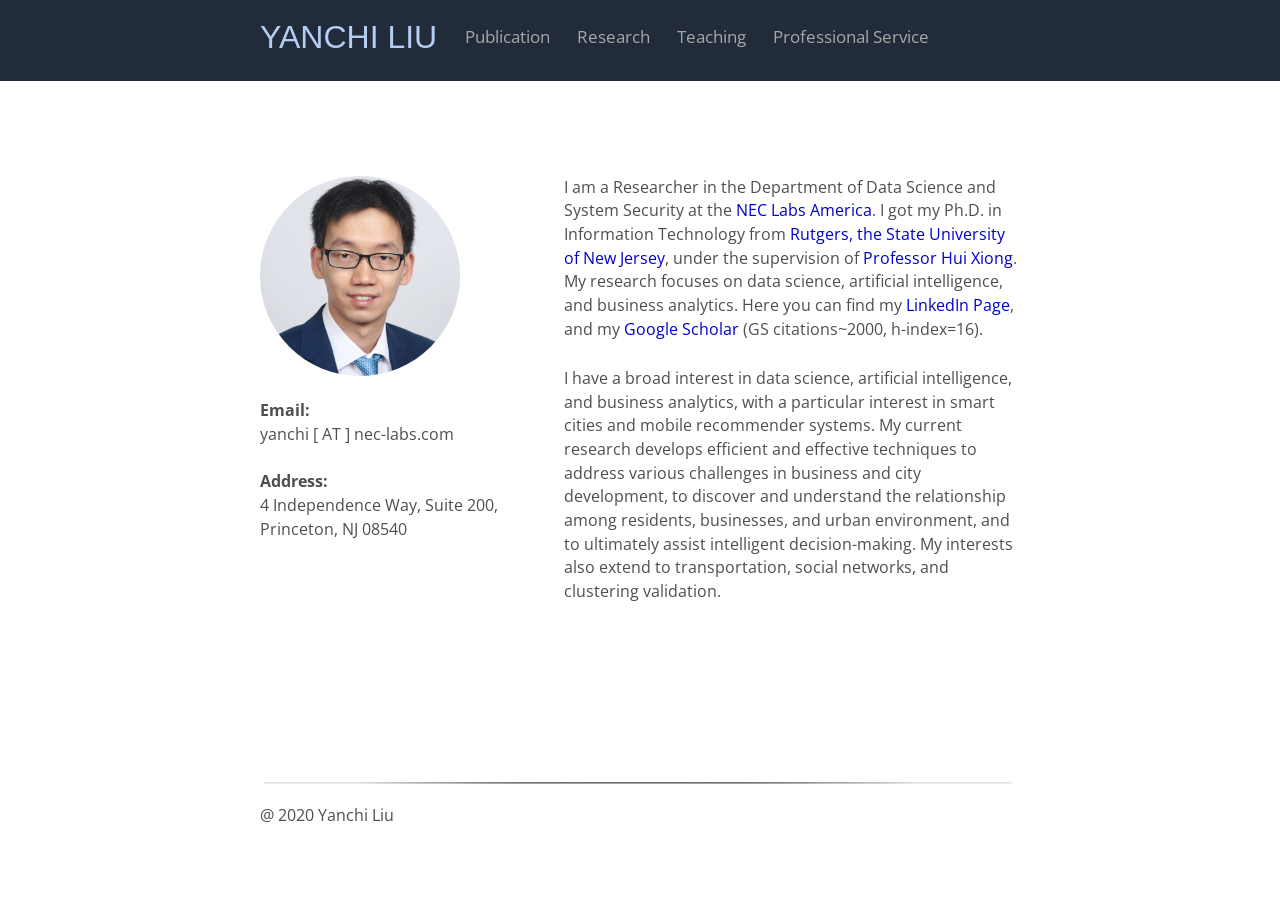
==== index.html @ e3d26fec "update" ====
<!DOCTYPE html>
<html>
<head>
    <title>Yanchi Liu | NEC Labs America</title>
    <meta charset="utf-8" />
    <meta name="viewport" content="width=device-width, initial-scale=1">
    <meta name="description" content="Yanchi Liu, Researcher in the Department of Data Science and System Security at NEC Labs America, interested in data science, artificial intelligence, and business analytics.">
    <meta name="keywords" content="Yanchi Liu, Researcher, data mining, artificial intelligence, business analytics, recommender systems">
    <meta name="author" content="Yanchi Liu">
    <meta name="viewport" content="width=device-width, initial-scale=1" />
    <link rel="stylesheet" href="css/kube.min.css" />
    <link rel="stylesheet" href="css/font-awesome.min.css" />
    <link rel="stylesheet" href="css/custom.min.css" />
    <link rel="shortcut icon" href="img/y-shortcut.png" />
	<link href='http://fonts.googleapis.com/css?family=Playfair+Display:700' rel='stylesheet' type='text/css'>
	<link href='http://fonts.googleapis.com/css?family=Open+Sans:300,600' rel='stylesheet' type='text/css'>
	<style>
		.intro h1:before {

		}
	</style>
</head>
<body>
	<!-- Navigation -->
	<div class="main-nav" >
		<div class="container" >
			<header class="group top-nav">
				<div class="navigation-toggle" data-tools="navigation-toggle" data-target="#navbar-1">
				    <span class="logo">Yanchi Liu</span>
				</div>
			    <nav id="navbar-1" class="navbar item-nav">
					<ul>
				        <!--<img src="img/rutgerslogo.png" alt="" style="float:left; width: 200px;height:70px;"> -->
						<li class="active"><a href="index.html"><font size="6" style="font-family:Arial;">YANCHI LIU</font></a></li>
				        <li><a href="publication.html">Publication</a></li>
				        <li><a href="research.html">Research</a></li>
				        <li><a href="teaching.html">Teaching</a></li>
				        <li><a href="professional.html">Professional Service</a></li>
				        <!-- <li><a href="personal.html">Personal</a></li> -->
				    </ul>
				</nav>
			</header>
		</div>
	</div>

	<!-- Introduction -->
	<div class="intro section" id="about">
		<div class="container">
			<div class="units-row units-split wrap">
				<div class="unit-40">
					<img src="img/yanchi.jpg" alt="Avatar">

					<p>
						<br>
						<b>Email:</b> <br>
						yanchi [ AT ] nec-labs.com <br>
						<br>
						<b>Address:</b> <br>
						4 Independence Way, Suite 200, <br>
						Princeton, NJ 08540
					</p>
				</div>
				<div class="unit-60">
					<p>
						I am a Researcher in the Department of Data Science and System Security at the <a href="http://www.nec-labs.com/" target="_blank"> NEC Labs America</a>.
						I got my Ph.D. in Information Technology from <a href="http://www.rutgers.edu/" target="_blank"> Rutgers, the State University of New Jersey</a>, under the supervision of <a href="http://datamining.rutgers.edu/" target="_blank"> Professor Hui Xiong</a>. My research focuses on data science, artificial intelligence, and business analytics. 

						Here you can find my <a href="https://www.linkedin.com/in/yanchiliu/" target="_blank">LinkedIn Page</a>, and my <a href="https://scholar.google.com/citations?user=faLmr-YAAAAJ&hl=en" target="_blank">Google Scholar</a> (GS citations~2000, h-index=16).
						
					</p>
					<p>
						I have a broad interest in data science, artificial intelligence, and business analytics, with a particular interest in smart cities and mobile recommender systems. My current research develops efficient and effective techniques to address various challenges in business and city development, to discover and understand the relationship among residents, businesses, and urban environment, and to ultimately assist intelligent decision-making. My interests also extend to transportation, social networks, and clustering validation.
					</p>	
				</div>			
			</div>
		</div>
		<!-- <div class="container">
			
		</div> -->
	</div>


	<footer>
		<div class="container">
			<div class="units-row units-split wrap">
				<div class="unit-100">
					<img src="img/separator1.png">
				</div>
			    <div class="unit-30">
			    	<p>@ 2020 Yanchi Liu</p>
					<script type='text/javascript' id='clustrmaps' src='//cdn.clustrmaps.com/map_v2.js?cl=ffffff&w=a&t=tt&d=AoBXAxSuyFGgO-ZvClHdMtMQVtzZY7QxMGYBdVaoyd4'></script>
	
			    </div>
			</div>
		</div>
	</footer>

	<!-- Javascript -->
	<script src="js/jquery.min.js"></script>
	<script src="js/typed.min.js"></script>
    <script src="js/kube.min.js"></script>
    <script src="js/site.js"></script>
    <script>
		function newTyped(){}$(function(){$("#typed").typed({
		// Change to edit type effect
		strings: ["far northern sky", "your galaxy", "everywhere"],

		typeSpeed:90,backDelay:700,contentType:"html",loop:!0,resetCallback:function(){newTyped()}}),$(".reset").click(function(){$("#typed").typed("reset")})});
    </script>



    
</body>
</html>
---- css/kube.min.css ----
*,*:before,*:after{-webkit-box-sizing:border-box;-moz-box-sizing:border-box;box-sizing:border-box}html{font-family:sans-serif;-ms-text-size-adjust:100%;-webkit-text-size-adjust:100%}html,body,div,span,object,iframe,p,blockquote,pre,a,abbr,acronym,address,big,cite,code,del,dfn,em,img,ins,kbd,q,s,samp,small,strike,strong,sub,sup,tt,var,b,u,i,center,dl,dt,dd,ol,ul,li,fieldset,form,label,legend,table,caption,tbody,tfoot,thead,tr,th,td,article,aside,canvas,details,embed,figure,figcaption,footer,header,hgroup,menu,nav,output,ruby,section,summary,time,mark,audio,video,h1,h2,h3,h4,h5,h6{margin:0;padding:0;border:0;outline:0;font-size:100%;vertical-align:baseline;background:transparent}a:active,a:hover{outline:0}article,aside,details,figcaption,figure,footer,header,hgroup,main,nav,section,embed,object,iframe,audio,video,canvas,progress,meter,output,textarea{display:block}audio:not([controls]){display:none;height:0}blockquote,q{quotes:none}blockquote p:before,blockquote p:after,q:before,q:after{content:'';content:none}table{border-collapse:collapse;border-spacing:0}caption,th,td{text-align:left;vertical-align:top}thead th,thead td{font-weight:bold;vertical-align:bottom}a img,th img,td img{vertical-align:top}button,input,select,textarea{margin:0}textarea{overflow:auto;vertical-align:top;resize:vertical}button{width:auto;overflow:visible}input[type="reset"],input[type="submit"],input[type="file"],input[type="radio"],input[type="checkbox"],select,button{cursor:pointer}input[type="radio"],input[type="checkbox"]{font-size:110%;position:relative;top:-1px;margin-right:3px}input[type="search"]{-webkit-appearance:textfield}input[type="search"]::-webkit-search-decoration,input[type="search"]::-webkit-search-cancel-button{-webkit-appearance:none}hr{display:block;height:1px;border:0;border-top:1px solid #ddd}img,video,audio,embed,object{max-width:100%}img,video,embed,object{height:auto}embed,object{height:100%}img{vertical-align:middle;-ms-interpolation-mode:bicubic}body{font-family:"Helvetica Neue",Helvetica,Tahoma,sans-serif;font-size:.9375em;line-height:1.65em;background:#fff;color:#222}a{color:#134da5}a:focus,a:hover{color:#de2c3b}h1,h2,h3,h4,h5,h6,.h1,.h2,.h3,.h4,.h5,.h6{font-family:"Helvetica Neue",Helvetica,Tahoma,sans-serif;font-weight:bold;color:#000;text-rendering:optimizeLegibility;margin:0 0 .5em 0}h1,.h1,h2,.h2{line-height:1.1}h3,.h3,h4,.h4{line-height:1.3}h1,.h1{font-size:2.25em}h2,.h2{font-size:1.5em;margin-bottom:.7em}h3,.h3{font-size:1.3125em}h4,.h4{font-size:1.125em}h5,.h5{font-size:1em}h6,.h6{font-size:.75em;text-transform:uppercase}.lead{font-size:1.3125em;line-height:1.5;margin-bottom:1.0999999999999999em}p,ul,ol,dl,dd,dt,blockquote,td,th{line-height:1.65em}ul,ol,ul ul,ol ol,ul ol,ol ul{margin:0 0 0 3.3em}ul li,ol li{text-align:left}ol ol li{list-style-type:lower-alpha}ol ol ol li{list-style-type:lower-roman}p,ul,ol,dl,blockquote,hr,pre,table,form,fieldset,figure,address{margin-bottom:1.65em}blockquote{position:relative;font-style:italic;font-size:1.125em;margin-left:2.4749999999999996em;padding-left:1.65em;border-left:2px solid #ddd}blockquote p{margin-bottom:.5em}blockquote small,cite{color:rgba(0,0,0,0.4);font-style:italic}small,blockquote cite{font-size:12.75px;line-height:1}address{font-style:normal}dl dt{font-weight:bold}dd{margin-left:1.65em}s,del{text-decoration:line-through}abbr[title],dfn[title]{border-bottom:1px dotted #0f0f0f;cursor:help}strong,b{font-weight:bold}em,i{font-style:italic}sub,sup{font-size:11.25px;line-height:0;position:relative}sup{top:-0.5em}sub{bottom:-0.25em}figcaption{margin:.3em 0;font-size:12.75px;font-style:italic}ins,u{text-decoration:underline}mark{background-color:#ffc800;color:#0f0f0f;text-decoration:none}pre,code,kbd,samp,var,output{font-size:90%;font-style:normal;font-family:Menlo,Monaco,Consolas,"Courier New",monospace}pre{margin-top:1.65em;font-size:100%;line-height:1.5;color:#222;overflow:auto}code,samp,kbd{padding:3px 6px 2px 6px;display:inline-block;line-height:1;border-radius:2px}code{background:#f4f4f4;border:1px solid #d4d4d4}pre code{font-size:100%;border:0;padding:0;background:0;line-height:1.65em}var{color:rgba(0,0,0,0.5)}samp{background:#d3e3fb;border:1px solid #b2cef8}kbd{background:#0f0f0f;color:rgba(255,255,255,0.85);white-space:nowrap}button:active,button:focus{outline:0}textarea,select{font-family:"Helvetica Neue",Helvetica,Tahoma,sans-serif;font-size:1em;box-shadow:none}textarea,select[multiple],select[multiple="multiple"]{padding:.3em .35em;line-height:1.35em;width:100%}input[type="text"],input[type="password"],input[type="email"],input[type="url"],input[type="phone"],input[type="tel"],input[type="number"],input[type="datetime"],input[type="date"],input[type="month"],input[type="color"],input[type="time"],input[type="search"],input[type="datetime-local"]{font-family:"Helvetica Neue",Helvetica,Tahoma,sans-serif;font-size:1em;box-shadow:none;padding:.3em .35em;line-height:1.65em;border-radius:0;outline:0}select[multiple],select[multiple="multiple"],textarea,input[type="text"],input[type="password"],input[type="email"],input[type="url"],input[type="phone"],input[type="tel"],input[type="number"],input[type="datetime"],input[type="date"],input[type="month"],input[type="color"],input[type="time"],input[type="search"],input[type="datetime-local"]{background:#fff;border:1px solid #ccc;position:relative;z-index:2;-webkit-appearance:none}textarea[disabled],input[type="text"][disabled],input[type="password"][disabled],input[type="email"][disabled],input[type="url"][disabled],input[type="phone"][disabled],input[type="tel"][disabled],input[type="number"][disabled],input[type="datetime"][disabled],input[type="date"][disabled],input[type="month"][disabled],input[type="color"][disabled],input[type="time"][disabled],input[type="search"][disabled],input[type="datetime-local"][disabled]{resize:none;color:rgba(0,0,0,0.5)}select[disabled],input[type="checkbox"][disabled],input[type="radio"][disabled]{cursor:default}input::-moz-focus-inner,button::-moz-focus-inner{border:0;padding:0}input[type="range"]{position:relative;top:3px}select{margin-bottom:0!important}fieldset{padding:1.65em;margin-bottom:1.65em;border:1px solid #ccc}fieldset *:last-child{margin-bottom:0!important}legend{font-weight:bold;padding:0 1em;margin-left:-1em}table{max-width:100%;width:100%;empty-cells:show}table caption{text-transform:uppercase;padding:0 1.0999999999999999em;color:rgba(0,0,0,0.4);font-size:12.75px}table th,table td{border-bottom:1px solid #eee;padding:.825em 1.0999999999999999em}table tfoot th,table tfoot td{color:rgba(0,0,0,0.4)}.units-container:after,.units-row:after{content:"";display:table;clear:both}.units-container:after,.units-row:after{content:"";display:table;clear:both}.units-container{padding-top:1px;margin-top:-1px}.units-row{margin-bottom:1.65em}.width-100,.unit-100{width:100%}.width-90,.unit-90{width:90%}.width-80,.unit-80{width:80%}.width-75,.unit-75{width:75%}.width-70,.unit-70{width:70%}.width-66,.unit-66{width:66.6%}.width-65,.unit-65{width:65%}.width-60,.unit-60{width:60%}.width-50,.unit-50{width:50%}.width-40,.unit-40{width:40%}.width-35,.unit-35{width:35%}.width-33,.unit-33{width:33.3%}.width-30,.unit-30{width:30%}.width-25,.unit-25{width:25%}.width-20,.unit-20{width:20%}.width-10,.unit-10{width:10%}.units-row .unit-90,.units-row .unit-80,.units-row .unit-75,.units-row .unit-70,.units-row .unit-66,.units-row .unit-65,.units-row .unit-60,.units-row .unit-50,.units-row .unit-40,.units-row .unit-35,.units-row .unit-33,.units-row .unit-30,.units-row .unit-25,.units-row .unit-20,.units-row .unit-10{float:left;margin-left:3%}.units-row .unit-90:first-child,.units-row .unit-80:first-child,.units-row .unit-75:first-child,.units-row .unit-70:first-child,.units-row .unit-66:first-child,.units-row .unit-65:first-child,.units-row .unit-60:first-child,.units-row .unit-50:first-child,.units-row .unit-40:first-child,.units-row .unit-35:first-child,.units-row .unit-33:first-child,.units-row .unit-30:first-child,.units-row .unit-25:first-child,.units-row .unit-20:first-child,.units-row .unit-10:first-child{margin-left:0}.units-row .unit-90{width:89.7%}.units-row .unit-80{width:79.4%}.units-row .unit-75{width:74.25%}.units-row .unit-70{width:69.1%}.units-row .unit-66{width:65.66666666666666%}.units-row .unit-65{width:65.66666666666666%}.units-row .unit-60{width:58.800000000000004%}.units-row .unit-50{width:48.5%}.units-row .unit-40{width:38.2%}.units-row .unit-35{width:31.333333333333332%}.units-row .unit-33{width:31.333333333333332%}.units-row .unit-30{width:27.9%}.units-row .unit-25{width:22.75%}.units-row .unit-20{width:17.6%}.units-row .unit-10{width:7.3%}.unit-push-90,.unit-push-80,.unit-push-75,.unit-push-70,.unit-push-66,.unit-push-65,.unit-push-60,.unit-push-50,.unit-push-40,.unit-push-35,.unit-push-33,.unit-push-30,.unit-push-25,.unit-push-20,.unit-push-10{position:relative}.unit-push-90{left:92.7%}.unit-push-80{left:82.4%}.unit-push-75{left:77.25%}.unit-push-70{left:72.1%}.unit-push-66{left:68.66666666666666%}.unit-push-65{left:68.66666666666666%}.unit-push-60{left:61.800000000000004%}.unit-push-50{left:51.5%}.unit-push-40{left:41.2%}.unit-push-35{left:34.33333333333333%}.unit-push-33{left:34.33333333333333%}.unit-push-30{left:30.9%}.unit-push-25{left:25.75%}.unit-push-20{left:20.6%}.unit-push-10{left:10.3%}.units-row .unit-push-right{float:right}.units-row .unit-role-right{margin-left:3%;float:right}.units-row .unit-role-left{margin-left:0}.centered,.unit-centered{float:none!important;margin:0 auto!important}.unit-padding{padding:1.65em}.units-padding .unit-100,.units-padding .unit-90,.units-padding .unit-80,.units-padding .unit-75,.units-padding .unit-70,.units-padding .unit-66,.units-padding .unit-65,.units-padding .unit-60,.units-padding .unit-50,.units-padding .unit-40,.units-padding .unit-35,.units-padding .unit-33,.units-padding .unit-30,.units-padding .unit-25,.units-padding .unit-20,.units-padding .unit-10{padding:1.65em}.units-split .unit-90,.units-split .unit-80,.units-split .unit-75,.units-split .unit-70,.units-split .unit-66,.units-split .unit-65,.units-split .unit-60,.units-split .unit-50,.units-split .unit-40,.units-split .unit-35,.units-split .unit-33,.units-split .unit-30,.units-split .unit-25,.units-split .unit-20,.units-split .unit-10{margin-left:0}.units-split .unit-90{width:90%}.units-split .unit-80{width:80%}.units-split .unit-75{width:75%}.units-split .unit-70{width:70%}.units-split .unit-66{width:66.6%}.units-split .unit-65{width:65%}.units-split .unit-60{width:60%}.units-split .unit-50{width:50%}.units-split .unit-40{width:40%}.units-split .unit-35{width:35%}.units-split .unit-33{width:33.3%}.units-split .unit-30{width:30%}.units-split .unit-25{width:25%}.units-split .unit-20{width:20%}.units-split .unit-10{width:10%}.blocks-2,.blocks-3,.blocks-4,.blocks-5,.blocks-6{padding-left:0;list-style:none;margin-left:-3%}.blocks-2:after,.blocks-3:after,.blocks-4:after,.blocks-5:after,.blocks-6:after{content:"";display:table;clear:both}.blocks-2:after,.blocks-3:after,.blocks-4:after,.blocks-5:after,.blocks-6:after{content:"";display:table;clear:both}.blocks-2>li,.blocks-3>li,.blocks-4>li,.blocks-5>li,.blocks-6>li{height:auto;float:left;margin-bottom:1.65em;margin-left:3%}.blocks-2>li ul,.blocks-3>li ul,.blocks-4>li ul,.blocks-5>li ul,.blocks-6>li ul{list-style-type:disc}.blocks-2>li ul ul,.blocks-3>li ul ul,.blocks-4>li ul ul,.blocks-5>li ul ul,.blocks-6>li ul ul{list-style-type:circle}.blocks-2>li li,.blocks-3>li li,.blocks-4>li li,.blocks-5>li li,.blocks-6>li li{float:none;margin:0}.blocks-2>li{width:47%}.blocks-3>li{width:30.333333333333332%}.blocks-4>li{width:22%}.blocks-5>li{width:17%}.blocks-6>li{width:13.666666666666666%}.block-first{clear:both}table.table-bordered td,table.table-bordered th{border:1px solid #eee}table.table-simple td,table.table-simple th,table.table-simple caption{border:0;padding-left:0}table.table-flat td,table.table-flat th,table.table-flat caption{border:0;padding:0}table.table-stroked td,table.table-stroked th{border-bottom:1px solid #eee}table.table-stripped tbody tr:nth-child(odd) td{background:#f8f8f8}table.table-hovered tbody tr:hover td{background-color:#f4f4f4}.table-container{width:100%;overflow:auto;margin-bottom:1.65em}.table-container table{margin-bottom:0}.table-container::-webkit-scrollbar{-webkit-appearance:none;width:14px;height:14px}.table-container::-webkit-scrollbar-thumb{border-radius:8px;border:3px solid #fff;background-color:rgba(0,0,0,0.3)}.forms .btn,.forms input[type="submit"].btn,.forms button,.forms input[type="submit"],.forms input[type="reset"]{padding:.3625em 1.3em}.forms .btn-outline{padding:.3em 1.3em}.forms .btn-outline.bold{padding:.2375em 1.3em}.forms label{display:block;margin-bottom:1.0999999999999999em}.forms input[type="text"],.forms input[type="password"],.forms input[type="email"],.forms input[type="url"],.forms input[type="phone"],.forms input[type="tel"],.forms input[type="number"],.forms input[type="datetime"],.forms input[type="date"],.forms input[type="month"],.forms input[type="color"],.forms input[type="time"],.forms input[type="search"],.forms input[type="range"],.forms input[type="file"],.forms input[type="datetime-local"],.forms textarea,.forms select{display:block}.forms-inline input[type="text"],.forms-inline-list input[type="text"],.forms-inline input[type="password"],.forms-inline-list input[type="password"],.forms-inline input[type="email"],.forms-inline-list input[type="email"],.forms-inline input[type="url"],.forms-inline-list input[type="url"],.forms-inline input[type="phone"],.forms-inline-list input[type="phone"],.forms-inline input[type="tel"],.forms-inline-list input[type="tel"],.forms-inline input[type="number"],.forms-inline-list input[type="number"],.forms-inline input[type="datetime"],.forms-inline-list input[type="datetime"],.forms-inline input[type="date"],.forms-inline-list input[type="date"],.forms-inline input[type="month"],.forms-inline-list input[type="month"],.forms-inline input[type="color"],.forms-inline-list input[type="color"],.forms-inline input[type="time"],.forms-inline-list input[type="time"],.forms-inline input[type="search"],.forms-inline-list input[type="search"],.forms-inline input[type="range"],.forms-inline-list input[type="range"],.forms-inline input[type="file"],.forms-inline-list input[type="file"],.forms-inline input[type="datetime-local"],.forms-inline-list input[type="datetime-local"],.forms-inline textarea,.forms-inline-list textarea,.forms-inline select,.forms-inline-list select{display:inline-block}.forms-list,.forms-inline,.forms-inline-list{margin:0;padding:0;margin-bottom:1.0999999999999999em;list-style:none}.forms-list label,.forms-inline label,.forms-inline-list li,.forms-inline-list li label{display:inline-block;margin-bottom:0}.forms-inline-list li label{margin-right:.825em}.forms-inline-list li{margin-bottom:3px}.forms-list li{margin-bottom:6px}.forms-desc{margin-top:4px;color:rgba(0,0,0,0.4);font-size:12.75px;line-height:1.4em}input[type="text"],input[type="password"],input[type="email"],input[type="url"],input[type="phone"],input[type="tel"],input[type="number"],input[type="datetime"],input[type="date"],input[type="month"],input[type="color"],input[type="time"],input[type="search"],input[type="datetime-local"],textarea{-moz-transition:border ease .5s;transition:border ease .5s}.error,.success{font-weight:normal;font-size:12.75px}input.input-error,textarea.input-error,select.input-error,.input-error{border-color:#de2c3b;box-shadow:0 0 0 2px rgba(222,44,59,0.3),0 1px 2px rgba(0,0,0,0.2) inset}input.input-success,textarea.input-success,select.input-success,.input-success{border-color:#2c9f42;box-shadow:0 0 0 2px rgba(44,159,66,0.3),0 1px 2px rgba(0,0,0,0.2) inset}input.input-gray,textarea.input-gray,select.input-gray,.input-gray{border-color:#b3b6b7;box-shadow:0 0 0 2px rgba(179,182,183,0.4),0 1px 2px rgba(0,0,0,0.2) inset}input[type="text"]:focus,input[type="password"]:focus,input[type="email"]:focus,input[type="url"]:focus,input[type="phone"]:focus,input[type="tel"]:focus,input[type="number"]:focus,input[type="datetime"]:focus,input[type="date"]:focus,input[type="month"]:focus,input[type="color"]:focus,input[type="time"]:focus,input[type="search"]:focus,input[type="datetime-local"]:focus,textarea:focus{outline:0;border-color:#2575ed;box-shadow:0 0 0 2px rgba(37,117,237,0.3),0 1px 2px rgba(0,0,0,0.2) inset}input.input-search,input[type="search"]{padding-right:.5em;padding-left:.5em;margin-bottom:0;border-radius:15px}input.input-on-black{border:1px solid rgba(255,255,255,0.1);background:rgba(255,255,255,0.35)}input.input-on-black::-webkit-input-placeholder{color:rgba(255,255,255,0.6)}input.input-on-black::-moz-placeholder{color:rgba(255,255,255,0.6)}input.input-on-black:focus,input.input-on-black.active{border:1px solid #fff;background:#fff;box-shadow:none}input.input-on-black:focus::-webkit-input-placeholder,input.input-on-black.active::-webkit-input-placeholder{color:#aaa}input.input-on-black:focus::-moz-placeholder,input.input-on-black.active::-moz-placeholder{color:#aaa}input.input-big{font-size:18px}input.input-small{font-size:12.75px}input.input-smaller{font-size:11.25px}.input-groups{display:table!important}.input-groups input{width:100%}.input-groups input,.input-groups .input-append,.input-groups .input-prepend,.input-groups .btn-append{display:table-cell!important}.input-groups .btn-append,.input-groups .input-append,.input-groups .input-prepend{width:1%;vertical-align:middle}.input-groups .input-append,.input-groups .input-prepend{background-color:#f4f4f4;border:1px solid #d4d4d4;margin:0;padding:.45em .75em .15em .75em;color:rgba(0,0,0,0.6);line-height:1.65em;font-size:12.75px;white-space:nowrap}.input-groups .input-prepend{border-right:0}.input-groups .input-append{position:relative;z-index:1;border-left:none}.input-groups .btn-append .btn{display:block;height:auto;border-radius:0 2px 2px 0}.navbar{font-size:105%;margin-bottom:1.65em}.navbar:after{content:"";display:table;clear:both}.navbar:after{content:"";display:table;clear:both}.navbar.navbar-left{float:left}.navbar.navbar-right{float:right}.navbar ul{list-style:none;margin:0}.navbar ul:after{content:"";display:table;clear:both}.navbar ul:after{content:"";display:table;clear:both}.navbar li{float:left;margin-right:1.65em}.navbar.navbar-right li{margin-right:0;margin-left:1.65em}.navbar a,.navbar span{display:block;text-decoration:none}.navbar a:hover{color:#de2c3b;text-decoration:underline}.navbar li.active a,.navbar span{text-decoration:none;cursor:text;color:rgba(0,0,0,0.4)}.navigation-toggle{display:none;text-transform:uppercase;position:relative;color:#0f0f0f;background-color:#fff}.navigation-toggle:after{position:absolute;z-index:1;top:50%;margin-top:-12px;left:10px;content:"\2630";font-size:24px;line-height:1}.navigation-toggle.navigation-toggle-black{background-color:#0f0f0f;color:#fff}.navigation-toggle.navigation-toggle-show{margin-bottom:1.65em}.navigation-toggle span{position:relative;z-index:2;cursor:pointer;display:block;padding:10px 20px 10px 40px}.navigation-fixed{position:fixed;top:0;left:0;z-index:101}.navbar-pills a,.navbar-pills span{padding:.825em 1.65em}.navbar-pills a:hover{color:#0f0f0f;background:#eee}.navbar-pills li.active a,.navbar-pills span{text-decoration:none;cursor:text;color:rgba(0,0,0,0.4);background:#eee}.navbar-pills li{margin-right:1px}.navbar-pills.navbar-right li{margin-left:1px}.fullwidth ul{width:100%}.fullwidth li{float:none!important;margin:0;display:table-cell;width:1%;text-align:center}.fullwidth li a,.fullwidth li span{display:block}.nav{margin-bottom:1.65em}.nav ul{list-style:none;margin:0}.nav ul li ul{margin-left:2em;font-size:.95em}.nav a,.nav span{display:block;padding:.5em 0}.nav a{color:#0f0f0f;text-decoration:none}.nav a:hover{color:#de2c3b;text-decoration:underline}.nav li.active a,.nav span{text-decoration:none;cursor:text;color:rgba(0,0,0,0.4)}.nav i.fa{width:1.65em}.nav-stacked li{margin-bottom:1px}.nav-stacked a,.nav-stacked span{padding:.6em .7em}.nav-stacked a{background:#f6f6f6}.nav-stacked a:hover{color:#000;background:#eee}.nav-stacked li.active a,.nav-stacked span{background:#fff;text-decoration:none;cursor:text;color:rgba(0,0,0,0.3)}.nav-stats li{position:relative}.nav-stats a,.nav-stats span{padding-right:50px}.nav-stats sup,.nav-stats .badge{position:absolute;top:50%;right:0}.nav-stats sup{color:rgba(0,0,0,0.4)}.nav-stats .badge{margin-top:-8px}.nav-tabs{border-bottom:1px solid #e3e3e3;margin-bottom:1.65em}.nav-tabs:after{content:"";display:table;clear:both}.nav-tabs:after{content:"";display:table;clear:both}.nav-tabs ul{list-style:none;margin:0}.nav-tabs li{float:left;margin-right:2px}.nav-tabs a,.nav-tabs span{display:block;line-height:1;padding:.825em 1.65em;border:1px solid transparent}.nav-tabs a{color:rgba(0,0,0,0.5);text-decoration:none}.nav-tabs a:focus,.nav-tabs a:hover{color:#0f0f0f;text-decoration:underline;background-color:#eee}.nav-tabs li.active a,.nav-tabs span{color:#0f0f0f;background:#fff;position:relative;border:1px solid #ddd;border-bottom:1px solid #fff;bottom:-1px;cursor:default;text-decoration:none}.breadcrumbs{margin-bottom:1.65em}.breadcrumbs:after{content:"";display:table;clear:both}.breadcrumbs:after{content:"";display:table;clear:both}.breadcrumbs ul{font-size:.9em;color:rgba(0,0,0,0.4);list-style:none;margin:0}.breadcrumbs ul:after{content:"";display:table;clear:both}.breadcrumbs ul:after{content:"";display:table;clear:both}.breadcrumbs li{float:left;margin-right:5px}.breadcrumbs li+li:before{content:" > ";color:#aaa;font-size:12px;margin:0 7px 0 5px;position:relative;top:-1px}.breadcrumbs.breadcrumbs-path li+li:before{content:" / ";top:0}.breadcrumbs a{color:#0f0f0f;text-decoration:none}.breadcrumbs a:hover{color:#0f0f0f;text-decoration:underline}.breadcrumbs li.active a,.breadcrumbs span,.breadcrumbs li.active a:hover{text-decoration:none;cursor:text;color:rgba(0,0,0,0.4)}.pagination{position:relative;left:-9px;margin-left:0;list-style:none}.pagination:after{content:"";display:table;clear:both}.pagination:after{content:"";display:table;clear:both}.pagination li{float:left;margin-right:2px}.pagination a,.pagination span{display:block;padding:7px 9px;line-height:1;border-radius:2px;color:#0f0f0f;text-decoration:none}.pagination span,.pagination li.active a,.pagination li.active a:hover{color:#fff;background-color:#0f0f0f;cursor:text}.pagination a:focus,.pagination a:hover{text-decoration:none;background-color:#0f0f0f;color:#fff}.btn,input[type="submit"].btn{display:inline-block;vertical-align:top;font-family:"Helvetica Neue",Helvetica,Tahoma,sans-serif;font-size:1em;font-weight:400;line-height:1.65em;text-align:center;text-decoration:none;color:#222;-webkit-appearance:none;outline:0;margin:0;border:0;border-radius:2px;box-shadow:none;cursor:pointer;background:#e0e3e5;padding:.55em 2.5em}.btn:hover,input[type="submit"].btn:hover{color:rgba(0,0,0,0.5);background:#b3b6b7}.btn::-moz-focus-inner{border:0;padding:0}.btn-big,input[type="submit"].btn-big{font-size:18px}.btn-small,input[type="submit"].btn-small{font-size:12.75px}.btn-smaller,input[type="submit"].btn-smaller{font-size:11.25px;vertical-align:baseline}.btn-round{border-radius:15px}.btn-outline,input[type="submit"].btn-outline{background:0;padding:.48750000000000004em 2.5em;border:1px solid #0f0f0f}.btn-outline:hover,input[type="submit"].btn-outline:hover{border-color:#b3b6b7}.btn-outline.btn-active{padding:.55em 2.5em}.btn-outline.bold{border-width:2px;padding:.42500000000000004em 2.5em}.btn-active,.btn[disabled],.btn-disabled{background:0;background:#b3b6b7;color:rgba(0,0,0,0.5)}.btn-active:hover,.btn[disabled]:hover,.btn-disabled:hover{color:rgba(0,0,0,0.5);background:#b3b6b7}.btn-active{box-shadow:0 1px 3px rgba(0,0,0,0.4) inset}.btn-outline.btn[disabled],.btn-outline.btn-disabled{background:0;box-shadow:none;color:rgba(0,0,0,0.3);border:1px solid rgba(0,0,0,0.1)}.btn-outline.btn-active{background:0;color:rgba(0,0,0,0.4);border:0;box-shadow:0 1px 3px rgba(0,0,0,0.2) inset}.btn[disabled],.btn-disabled{cursor:default;box-shadow:none}.btn-blue,input[type="submit"].btn-blue{color:rgba(255,255,255,0.9);background:#2575ed}.btn-blue:hover,input[type="submit"].btn-blue:hover{color:rgba(255,255,255,0.6);background:#1a52a5}.btn-blue.btn-active,input[type="submit"].btn-blue.btn-active{box-shadow:0 1px 4px rgba(0,0,0,0.5) inset}.btn-blue.btn-active,input[type="submit"].btn-blue.btn-active,.btn-blue.btn-disabled,input[type="submit"].btn-blue.btn-disabled,.btn-blue.btn[disabled],input[type="submit"].btn-blue.btn[disabled]{color:rgba(255,255,255,0.5);background:#1a52a5}.btn-blue.btn-active:hover,input[type="submit"].btn-blue.btn-active:hover,.btn-blue.btn-disabled:hover,input[type="submit"].btn-blue.btn-disabled:hover,.btn-blue.btn[disabled]:hover,input[type="submit"].btn-blue.btn[disabled]:hover{color:rgba(255,255,255,0.5)}.btn-blue.btn-outline,input[type="submit"].btn-blue.btn-outline{background:0;border-color:#2575ed;color:#2575ed}.btn-blue.btn-outline:hover,input[type="submit"].btn-blue.btn-outline:hover{color:rgba(255,255,255,0.9);background:#2575ed}.btn-blue.btn-outline.btn[disabled],input[type="submit"].btn-blue.btn-outline.btn[disabled],.btn-blue.btn-outline.btn-disabled,input[type="submit"].btn-blue.btn-outline.btn-disabled{background:0;box-shadow:none;color:rgba(37,117,237,0.4);border:1px solid rgba(37,117,237,0.3)}.btn-blue.btn-outline.btn-active,input[type="submit"].btn-blue.btn-outline.btn-active{background:0;color:rgba(37,117,237,0.6);border:0;box-shadow:0 1px 3px rgba(26,82,165,0.6) inset}.btn-blue:hover,input[type="submit"].btn-blue:hover{color:rgba(255,255,255,0.6);background:#1a52a5}.btn-blue.btn-active,input[type="submit"].btn-blue.btn-active{box-shadow:0 1px 4px rgba(0,0,0,0.5) inset}.btn-blue.btn-active,input[type="submit"].btn-blue.btn-active,.btn-blue.btn-disabled,input[type="submit"].btn-blue.btn-disabled,.btn-blue.btn[disabled],input[type="submit"].btn-blue.btn[disabled]{color:rgba(255,255,255,0.5);background:#1a52a5}.btn-blue.btn-active:hover,input[type="submit"].btn-blue.btn-active:hover,.btn-blue.btn-disabled:hover,input[type="submit"].btn-blue.btn-disabled:hover,.btn-blue.btn[disabled]:hover,input[type="submit"].btn-blue.btn[disabled]:hover{color:rgba(255,255,255,0.5)}.btn-blue.btn-outline,input[type="submit"].btn-blue.btn-outline{background:0;border-color:#2575ed;color:#2575ed}.btn-blue.btn-outline:hover,input[type="submit"].btn-blue.btn-outline:hover{color:rgba(255,255,255,0.9);background:#2575ed}.btn-blue.btn-outline.btn[disabled],input[type="submit"].btn-blue.btn-outline.btn[disabled],.btn-blue.btn-outline.btn-disabled,input[type="submit"].btn-blue.btn-outline.btn-disabled{background:0;box-shadow:none;color:rgba(37,117,237,0.4);border:1px solid rgba(37,117,237,0.3)}.btn-blue.btn-outline.btn-active,input[type="submit"].btn-blue.btn-outline.btn-active{background:0;color:rgba(37,117,237,0.6);border:0;box-shadow:0 1px 3px rgba(26,82,165,0.6) inset}.btn-red,input[type="submit"].btn-red{color:rgba(255,255,255,0.9);background:#de2c3b}.btn-red:hover,input[type="submit"].btn-red:hover{color:rgba(255,255,255,0.6);background:#b2232f}.btn-red.btn-active,input[type="submit"].btn-red.btn-active{box-shadow:0 1px 4px rgba(0,0,0,0.5) inset}.btn-red.btn-active,input[type="submit"].btn-red.btn-active,.btn-red.btn-disabled,input[type="submit"].btn-red.btn-disabled,.btn-red.btn[disabled],input[type="submit"].btn-red.btn[disabled]{color:rgba(255,255,255,0.5);background:#b2232f}.btn-red.btn-active:hover,input[type="submit"].btn-red.btn-active:hover,.btn-red.btn-disabled:hover,input[type="submit"].btn-red.btn-disabled:hover,.btn-red.btn[disabled]:hover,input[type="submit"].btn-red.btn[disabled]:hover{color:rgba(255,255,255,0.5)}.btn-red.btn-outline,input[type="submit"].btn-red.btn-outline{background:0;border-color:#de2c3b;color:#de2c3b}.btn-red.btn-outline:hover,input[type="submit"].btn-red.btn-outline:hover{color:rgba(255,255,255,0.9);background:#de2c3b}.btn-red.btn-outline.btn[disabled],input[type="submit"].btn-red.btn-outline.btn[disabled],.btn-red.btn-outline.btn-disabled,input[type="submit"].btn-red.btn-outline.btn-disabled{background:0;box-shadow:none;color:rgba(222,44,59,0.4);border:1px solid rgba(222,44,59,0.3)}.btn-red.btn-outline.btn-active,input[type="submit"].btn-red.btn-outline.btn-active{background:0;color:rgba(222,44,59,0.6);border:0;box-shadow:0 1px 3px rgba(178,35,47,0.6) inset}.btn-red:hover,input[type="submit"].btn-red:hover{color:rgba(255,255,255,0.6);background:#b2232f}.btn-red.btn-active,input[type="submit"].btn-red.btn-active{box-shadow:0 1px 4px rgba(0,0,0,0.5) inset}.btn-red.btn-active,input[type="submit"].btn-red.btn-active,.btn-red.btn-disabled,input[type="submit"].btn-red.btn-disabled,.btn-red.btn[disabled],input[type="submit"].btn-red.btn[disabled]{color:rgba(255,255,255,0.5);background:#b2232f}.btn-red.btn-active:hover,input[type="submit"].btn-red.btn-active:hover,.btn-red.btn-disabled:hover,input[type="submit"].btn-red.btn-disabled:hover,.btn-red.btn[disabled]:hover,input[type="submit"].btn-red.btn[disabled]:hover{color:rgba(255,255,255,0.5)}.btn-red.btn-outline,input[type="submit"].btn-red.btn-outline{background:0;border-color:#de2c3b;color:#de2c3b}.btn-red.btn-outline:hover,input[type="submit"].btn-red.btn-outline:hover{color:rgba(255,255,255,0.9);background:#de2c3b}.btn-red.btn-outline.btn[disabled],input[type="submit"].btn-red.btn-outline.btn[disabled],.btn-red.btn-outline.btn-disabled,input[type="submit"].btn-red.btn-outline.btn-disabled{background:0;box-shadow:none;color:rgba(222,44,59,0.4);border:1px solid rgba(222,44,59,0.3)}.btn-red.btn-outline.btn-active,input[type="submit"].btn-red.btn-outline.btn-active{background:0;color:rgba(222,44,59,0.6);border:0;box-shadow:0 1px 3px rgba(178,35,47,0.6) inset}.btn-green,input[type="submit"].btn-green{color:rgba(255,255,255,0.9);background:#2c9f42}.btn-green:hover,input[type="submit"].btn-green:hover{color:rgba(255,255,255,0.6);background:#237f35}.btn-green.btn-active,input[type="submit"].btn-green.btn-active{box-shadow:0 1px 4px rgba(0,0,0,0.5) inset}.btn-green.btn-active,input[type="submit"].btn-green.btn-active,.btn-green.btn-disabled,input[type="submit"].btn-green.btn-disabled,.btn-green.btn[disabled],input[type="submit"].btn-green.btn[disabled]{color:rgba(255,255,255,0.5);background:#237f35}.btn-green.btn-active:hover,input[type="submit"].btn-green.btn-active:hover,.btn-green.btn-disabled:hover,input[type="submit"].btn-green.btn-disabled:hover,.btn-green.btn[disabled]:hover,input[type="submit"].btn-green.btn[disabled]:hover{color:rgba(255,255,255,0.5)}.btn-green.btn-outline,input[type="submit"].btn-green.btn-outline{background:0;border-color:#2c9f42;color:#2c9f42}.btn-green.btn-outline:hover,input[type="submit"].btn-green.btn-outline:hover{color:rgba(255,255,255,0.9);background:#2c9f42}.btn-green.btn-outline.btn[disabled],input[type="submit"].btn-green.btn-outline.btn[disabled],.btn-green.btn-outline.btn-disabled,input[type="submit"].btn-green.btn-outline.btn-disabled{background:0;box-shadow:none;color:rgba(44,159,66,0.4);border:1px solid rgba(44,159,66,0.3)}.btn-green.btn-outline.btn-active,input[type="submit"].btn-green.btn-outline.btn-active{background:0;color:rgba(44,159,66,0.6);border:0;box-shadow:0 1px 3px rgba(35,127,53,0.6) inset}.btn-green:hover,input[type="submit"].btn-green:hover{color:rgba(255,255,255,0.6);background:#237f35}.btn-green.btn-active,input[type="submit"].btn-green.btn-active{box-shadow:0 1px 4px rgba(0,0,0,0.5) inset}.btn-green.btn-active,input[type="submit"].btn-green.btn-active,.btn-green.btn-disabled,input[type="submit"].btn-green.btn-disabled,.btn-green.btn[disabled],input[type="submit"].btn-green.btn[disabled]{color:rgba(255,255,255,0.5);background:#237f35}.btn-green.btn-active:hover,input[type="submit"].btn-green.btn-active:hover,.btn-green.btn-disabled:hover,input[type="submit"].btn-green.btn-disabled:hover,.btn-green.btn[disabled]:hover,input[type="submit"].btn-green.btn[disabled]:hover{color:rgba(255,255,255,0.5)}.btn-green.btn-outline,input[type="submit"].btn-green.btn-outline{background:0;border-color:#2c9f42;color:#2c9f42}.btn-green.btn-outline:hover,input[type="submit"].btn-green.btn-outline:hover{color:rgba(255,255,255,0.9);background:#2c9f42}.btn-green.btn-outline.btn[disabled],input[type="submit"].btn-green.btn-outline.btn[disabled],.btn-green.btn-outline.btn-disabled,input[type="submit"].btn-green.btn-outline.btn-disabled{background:0;box-shadow:none;color:rgba(44,159,66,0.4);border:1px solid rgba(44,159,66,0.3)}.btn-green.btn-outline.btn-active,input[type="submit"].btn-green.btn-outline.btn-active{background:0;color:rgba(44,159,66,0.6);border:0;box-shadow:0 1px 3px rgba(35,127,53,0.6) inset}.btn-black,input[type="submit"].btn-black{color:rgba(255,255,255,0.9);background:#0f0f0f}.btn-black:hover,input[type="submit"].btn-black:hover{color:rgba(255,255,255,0.6);background:#363738}.btn-black.btn-active,input[type="submit"].btn-black.btn-active{box-shadow:0 1px 4px rgba(0,0,0,0.7) inset}.btn-black.btn-active,input[type="submit"].btn-black.btn-active,.btn-black.btn-disabled,input[type="submit"].btn-black.btn-disabled,.btn-black.btn[disabled],input[type="submit"].btn-black.btn[disabled]{color:rgba(255,255,255,0.5);background:#363738}.btn-black.btn-active:hover,input[type="submit"].btn-black.btn-active:hover,.btn-black.btn-disabled:hover,input[type="submit"].btn-black.btn-disabled:hover,.btn-black.btn[disabled]:hover,input[type="submit"].btn-black.btn[disabled]:hover{color:rgba(255,255,255,0.5)}.btn-black.btn-outline,input[type="submit"].btn-black.btn-outline{background:0;border-color:#0f0f0f;color:#0f0f0f}.btn-black.btn-outline:hover,input[type="submit"].btn-black.btn-outline:hover{color:rgba(255,255,255,0.9);background:#0f0f0f}.btn-black.btn-outline.btn[disabled],input[type="submit"].btn-black.btn-outline.btn[disabled],.btn-black.btn-outline.btn-disabled,input[type="submit"].btn-black.btn-outline.btn-disabled{background:0;box-shadow:none;color:rgba(15,15,15,0.4);border:1px solid rgba(15,15,15,0.3)}.btn-black.btn-outline.btn-active,input[type="submit"].btn-black.btn-outline.btn-active{background:0;color:rgba(15,15,15,0.6);border:0;box-shadow:0 1px 3px rgba(54,55,56,0.6) inset}.btn-black:hover,input[type="submit"].btn-black:hover{color:rgba(255,255,255,0.6);background:#363738}.btn-black.btn-active,input[type="submit"].btn-black.btn-active{box-shadow:0 1px 4px rgba(0,0,0,0.7) inset}.btn-black.btn-active,input[type="submit"].btn-black.btn-active,.btn-black.btn-disabled,input[type="submit"].btn-black.btn-disabled,.btn-black.btn[disabled],input[type="submit"].btn-black.btn[disabled]{color:rgba(255,255,255,0.5);background:#363738}.btn-black.btn-active:hover,input[type="submit"].btn-black.btn-active:hover,.btn-black.btn-disabled:hover,input[type="submit"].btn-black.btn-disabled:hover,.btn-black.btn[disabled]:hover,input[type="submit"].btn-black.btn[disabled]:hover{color:rgba(255,255,255,0.5)}.btn-black.btn-outline,input[type="submit"].btn-black.btn-outline{background:0;border-color:#0f0f0f;color:#0f0f0f}.btn-black.btn-outline:hover,input[type="submit"].btn-black.btn-outline:hover{color:rgba(255,255,255,0.9);background:#0f0f0f}.btn-black.btn-outline.btn[disabled],input[type="submit"].btn-black.btn-outline.btn[disabled],.btn-black.btn-outline.btn-disabled,input[type="submit"].btn-black.btn-outline.btn-disabled{background:0;box-shadow:none;color:rgba(15,15,15,0.4);border:1px solid rgba(15,15,15,0.3)}.btn-black.btn-outline.btn-active,input[type="submit"].btn-black.btn-outline.btn-active{background:0;color:rgba(15,15,15,0.6);border:0;box-shadow:0 1px 3px rgba(54,55,56,0.6) inset}.btn-yellow,input[type="submit"].btn-yellow{color:rgba(0,0,0,0.9);background:#ffc800}.btn-yellow:hover,input[type="submit"].btn-yellow:hover{color:rgba(0,0,0,0.6);background:#cca000}.btn-yellow.btn-active,input[type="submit"].btn-yellow.btn-active{box-shadow:0 1px 4px rgba(0,0,0,0.5) inset}.btn-yellow.btn-active,input[type="submit"].btn-yellow.btn-active,.btn-yellow.btn-disabled,input[type="submit"].btn-yellow.btn-disabled,.btn-yellow.btn[disabled],input[type="submit"].btn-yellow.btn[disabled]{color:rgba(0,0,0,0.5);background:#cca000}.btn-yellow.btn-active:hover,input[type="submit"].btn-yellow.btn-active:hover,.btn-yellow.btn-disabled:hover,input[type="submit"].btn-yellow.btn-disabled:hover,.btn-yellow.btn[disabled]:hover,input[type="submit"].btn-yellow.btn[disabled]:hover{color:rgba(0,0,0,0.5)}.btn-yellow.btn-outline,input[type="submit"].btn-yellow.btn-outline{background:0;border-color:#ffc800;color:#ffc800}.btn-yellow.btn-outline:hover,input[type="submit"].btn-yellow.btn-outline:hover{color:rgba(0,0,0,0.9);background:#ffc800}.btn-yellow.btn-outline.btn[disabled],input[type="submit"].btn-yellow.btn-outline.btn[disabled],.btn-yellow.btn-outline.btn-disabled,input[type="submit"].btn-yellow.btn-outline.btn-disabled{background:0;box-shadow:none;color:rgba(255,200,0,0.4);border:1px solid rgba(255,200,0,0.3)}.btn-yellow.btn-outline.btn-active,input[type="submit"].btn-yellow.btn-outline.btn-active{background:0;color:rgba(255,200,0,0.6);border:0;box-shadow:0 1px 3px rgba(204,160,0,0.6) inset}.btn-yellow:hover,input[type="submit"].btn-yellow:hover{color:rgba(0,0,0,0.6);background:#cca000}.btn-yellow.btn-active,input[type="submit"].btn-yellow.btn-active{box-shadow:0 1px 4px rgba(0,0,0,0.5) inset}.btn-yellow.btn-active,input[type="submit"].btn-yellow.btn-active,.btn-yellow.btn-disabled,input[type="submit"].btn-yellow.btn-disabled,.btn-yellow.btn[disabled],input[type="submit"].btn-yellow.btn[disabled]{color:rgba(0,0,0,0.5);background:#cca000}.btn-yellow.btn-active:hover,input[type="submit"].btn-yellow.btn-active:hover,.btn-yellow.btn-disabled:hover,input[type="submit"].btn-yellow.btn-disabled:hover,.btn-yellow.btn[disabled]:hover,input[type="submit"].btn-yellow.btn[disabled]:hover{color:rgba(0,0,0,0.5)}.btn-yellow.btn-outline,input[type="submit"].btn-yellow.btn-outline{background:0;border-color:#ffc800;color:#ffc800}.btn-yellow.btn-outline:hover,input[type="submit"].btn-yellow.btn-outline:hover{color:rgba(0,0,0,0.9);background:#ffc800}.btn-yellow.btn-outline.btn[disabled],input[type="submit"].btn-yellow.btn-outline.btn[disabled],.btn-yellow.btn-outline.btn-disabled,input[type="submit"].btn-yellow.btn-outline.btn-disabled{background:0;box-shadow:none;color:rgba(255,200,0,0.4);border:1px solid rgba(255,200,0,0.3)}.btn-yellow.btn-outline.btn-active,input[type="submit"].btn-yellow.btn-outline.btn-active{background:0;color:rgba(255,200,0,0.6);border:0;box-shadow:0 1px 3px rgba(204,160,0,0.6) inset}.btn-white,input[type="submit"].btn-white{color:rgba(0,0,0,0.9);background:#fff}.btn-white:hover,input[type="submit"].btn-white:hover{color:rgba(0,0,0,0.6);background:#ededed}.btn-white.btn-active,input[type="submit"].btn-white.btn-active{box-shadow:0 1px 4px rgba(0,0,0,0.2) inset}.btn-white.btn-active,input[type="submit"].btn-white.btn-active,.btn-white.btn-disabled,input[type="submit"].btn-white.btn-disabled,.btn-white.btn[disabled],input[type="submit"].btn-white.btn[disabled]{color:rgba(0,0,0,0.5);background:#ededed}.btn-white.btn-active:hover,input[type="submit"].btn-white.btn-active:hover,.btn-white.btn-disabled:hover,input[type="submit"].btn-white.btn-disabled:hover,.btn-white.btn[disabled]:hover,input[type="submit"].btn-white.btn[disabled]:hover{color:rgba(0,0,0,0.5)}.btn-white.btn-outline,input[type="submit"].btn-white.btn-outline{background:0;border-color:#fff;color:#fff}.btn-white.btn-outline:hover,input[type="submit"].btn-white.btn-outline:hover{color:rgba(0,0,0,0.9);background:#fff}.btn-white.btn-outline.btn[disabled],input[type="submit"].btn-white.btn-outline.btn[disabled],.btn-white.btn-outline.btn-disabled,input[type="submit"].btn-white.btn-outline.btn-disabled{background:0;box-shadow:none;color:rgba(255,255,255,0.4);border:1px solid rgba(255,255,255,0.3)}.btn-white.btn-outline.btn-active,input[type="submit"].btn-white.btn-outline.btn-active{background:0;color:rgba(255,255,255,0.6);border:0;box-shadow:0 1px 3px rgba(237,237,237,0.6) inset}.btn-white:hover,input[type="submit"].btn-white:hover{color:rgba(0,0,0,0.6);background:#ededed}.btn-white.btn-active,input[type="submit"].btn-white.btn-active{box-shadow:0 1px 4px rgba(0,0,0,0.2) inset}.btn-white.btn-active,input[type="submit"].btn-white.btn-active,.btn-white.btn-disabled,input[type="submit"].btn-white.btn-disabled,.btn-white.btn[disabled],input[type="submit"].btn-white.btn[disabled]{color:rgba(0,0,0,0.5);background:#ededed}.btn-white.btn-active:hover,input[type="submit"].btn-white.btn-active:hover,.btn-white.btn-disabled:hover,input[type="submit"].btn-white.btn-disabled:hover,.btn-white.btn[disabled]:hover,input[type="submit"].btn-white.btn[disabled]:hover{color:rgba(0,0,0,0.5)}.btn-white.btn-outline,input[type="submit"].btn-white.btn-outline{background:0;border-color:#fff;color:#fff}.btn-white.btn-outline:hover,input[type="submit"].btn-white.btn-outline:hover{color:rgba(0,0,0,0.9);background:#fff}.btn-white.btn-outline.btn[disabled],input[type="submit"].btn-white.btn-outline.btn[disabled],.btn-white.btn-outline.btn-disabled,input[type="submit"].btn-white.btn-outline.btn-disabled{background:0;box-shadow:none;color:rgba(255,255,255,0.4);border:1px solid rgba(255,255,255,0.3)}.btn-white.btn-outline.btn-active,input[type="submit"].btn-white.btn-outline.btn-active{background:0;color:rgba(255,255,255,0.6);border:0;box-shadow:0 1px 3px rgba(237,237,237,0.6) inset}.btn-white.btn-outline.btn-active{box-shadow:none;border:1px solid rgba(255,255,255,0.3);padding:.48750000000000004em 2.5em}.btn-single,.btn-group{display:inline-block;margin-right:2px;vertical-align:bottom}.btn-single:after,.btn-group:after{content:"";display:table;clear:both}.btn-single:after,.btn-group:after{content:"";display:table;clear:both}.btn-single>.btn,.btn-single>input,.btn-group>.btn,.btn-group>input{float:left;border-radius:0;margin-left:-1px}.btn-single>.btn{border-radius:2px}.btn-group>.btn:first-child{border-radius:2px 0 0 2px}.btn-group>.btn:last-child{border-radius:0 2px 2px 0}.btn-group>.btn.btn-round:first-child,.btn-group>.input-search:first-child{border-radius:15px 0 0 15px}.btn-group>.btn.btn-round:last-child,.btn-group>.input-search:last-child{border-radius:0 15px 15px 0}.tools-alert{padding:12px 15px;background:#f7f8f8;color:#0f0f0f;margin-bottom:1.65em}.tools-message{display:none;position:fixed;z-index:100;top:10px;right:10px;max-width:350px;line-height:1.5;font-size:95%;padding:12px 15px;color:#0f0f0f;background:#e0e3e5}.tools-message ul{margin:0;list-style:none}.tools-message-black,.tools-message-blue,.tools-message-red,.tools-message-green{color:rgba(255,255,255,0.95)}.tools-message-black{background:#0f0f0f}.tools-message-blue{background:#2575ed}.tools-message-red{background:#de2c3b}.tools-message-yellow{background:#ffc800}.tools-message-green{background:#2c9f42}.tools-alert-black{background:#dadada}.tools-alert-blue{background:#d3e3fb}.tools-alert-red{background:#f8d5d8}.tools-alert-yellow{background:#fff4cc}.tools-alert-green{background:#d5ecd9}.label,.badge{background:#e0e3e5;font-size:12.75px;display:inline-block;line-height:1;padding:4px 7px 3px 7px;color:#0f0f0f;text-align:center;font-weight:normal;text-transform:uppercase}.label-outline{background:0;border:1px solid #0f0f0f;padding:3px 6px 2px 6px}.badge{border-radius:15px}.badge-small{font-size:11.25px;padding:3px 5px}.label-black,.label-blue,.label-red,.label-green,.badge-black,.badge-blue,.badge-red,.badge-green{color:#fff}.label-black,.badge-black{background:#0f0f0f}.label-blue,.badge-blue{background:#2575ed}.label-red,.badge-red{background:#de2c3b}.label-green,.badge-green{background:#2c9f42}.label-yellow,.badge-yellow{background:#ffc800}.label-white,.badge-white{background:#fff}.label-black.label-outline,.label-blue.label-outline,.label-red.label-outline,.label-green.label-outline,.label-yellow.label-outline,.label-white.label-outline{background:0;color:#0f0f0f}.label-blue.label-outline{border-color:#2575ed;color:#2575ed}.label-red.label-outline{border-color:#de2c3b;color:#de2c3b}.label-green.label-outline{border-color:#2c9f42;color:#2c9f42}.label-yellow.label-outline{border-color:#ffc800;color:#ffc800}.label-white.label-outline{border-color:#fff;color:#fff}#tools-progress{position:fixed;top:0;left:0;width:100%;z-index:1000000;height:10px}#tools-progress span{display:block;width:100%;height:100%;background-color:#1a52a5;background-image:-webkit-linear-gradient(45deg,rgba(255,255,255,0.2) 25%,transparent 25%,transparent 50%,rgba(255,255,255,0.2) 50%,rgba(255,255,255,0.2) 75%,transparent 75%,transparent);background-image:-o-linear-gradient(45deg,rgba(255,255,255,0.2) 25%,transparent 25%,transparent 50%,rgba(255,255,255,0.2) 50%,rgba(255,255,255,0.2) 75%,transparent 75%,transparent);background-image:linear-gradient(45deg,rgba(255,255,255,0.2) 25%,transparent 25%,transparent 50%,rgba(255,255,255,0.2) 50%,rgba(255,255,255,0.2) 75%,transparent 75%,transparent);-webkit-animation:progress-bar-stripes 2s linear infinite;-o-animation:progress-bar-stripes 2s linear infinite;animation:progress-bar-stripes 2s linear infinite;background-size:40px 40px}@-webkit-keyframes progress-bar-stripes{from{background-position:40px 0}to{background-position:0 0}}@-o-keyframes progress-bar-stripes{from{background-position:40px 0}to{background-position:0 0}}@keyframes progress-bar-stripes{from{background-position:40px 0}to{background-position:0 0}}.accordion-title{position:relative;display:block;margin:0;margin-bottom:2px;padding:12px 50px 12px 18px;color:#000;text-decoration:none;font-weight:normal;font-size:.9375em;line-height:1,4em;background:#f7f8f8;cursor:pointer;-webkit-touch-callout:none;-webkit-user-select:none;-khtml-user-select:none;-moz-user-select:none;-ms-user-select:none;user-select:none}.accordion-title.accordion-title-opened{margin-bottom:0;font-weight:bold;background:#f0f1f2}.accordion-title a,.accordion-title:hover{color:#000;text-decoration:none}.accordion-panel{padding:1.65em;margin-bottom:10px}.accordion-toggle{position:absolute;top:50%;margin-top:-8px;right:20px;padding:0;font-size:0;line-height:1}.accordion-toggle-closed{background:#000;width:1px;height:15px;margin-left:1px}.accordion-toggle-closed:before{position:absolute;top:7px;left:-7px;content:"";width:15px;height:1px;background:#000}.accordion-toggle-opened:before{position:absolute;top:7px;left:-8px;content:"";width:15px;height:1px;background:#000}.filterbox{position:relative}.filterbox input{padding-right:30px}.filterbox span{position:absolute;z-index:2;top:0;right:1px;width:26px;height:100%;cursor:pointer}.filterbox span:after{content:"";display:inline-block;position:relative;top:50%;margin-left:8px;margin-top:-21px;width:0;height:0;vertical-align:middle;border-top:5px solid rgba(0,0,0,0.6);border-right:5px solid transparent;border-left:5px solid transparent}.filterbox-list{z-index:1000;position:absolute;left:0;display:none;margin:0;list-style:none;background:#fff;width:100%;box-shadow:0 1px 3px rgba(0,0,0,0.2);max-height:250px;overflow:auto}.filterbox-list li{padding:4px 10px;color:#000;cursor:pointer}.filterbox-list li:hover{background:#f0f1f2}.filterbox-list li.active{background:#2575ed;color:#fff}.tooltip{position:absolute;z-index:10000;display:inline-block;color:#fff;padding:2px 10px;font-size:12.75px;line-height:1.5em;max-width:250px;background:#0f0f0f}.tooltip-theme-red{background:#de2c3b}.tooltip-theme-blue{background:#2575ed}.tooltip-theme-green{background:#2c9f42}.tooltip-theme-yellow{background:#ffc800}.tooltip-theme-white{background:#fff}.tooltip-theme-yellow,.tooltip-theme-white{color:#000}.dropdown{display:none;position:absolute;z-index:102;top:0;right:0;width:250px;color:#0f0f0f;background:#fff;box-shadow:0 1px 5px rgba(0,0,0,0.3);overflow:auto}.dropdown section{max-height:250px;overflow:auto;padding:20px}.dropdown footer{padding:20px}ul.dropdown{max-height:300px;list-style:none;margin:0;line-height:1.5;font-size:95%;padding:0}ul.dropdown a{display:block;padding:7px 15px;text-decoration:none;color:#0f0f0f}ul.dropdown a:hover{background:#eee}ul.dropdown li.divider{border-bottom:1px solid #e2e2e2}.caret{display:inline-block;width:0;height:0;margin-left:.3em;vertical-align:middle;border-top:5px solid;border-right:5px solid transparent;border-left:5px solid transparent}.caret.caret-up{border-top:0;border-bottom:4px solid}.livesearch-box{position:relative;display:inline-block;width:100%}.livesearch-box input{padding-left:30px}.livesearch-box .close{position:absolute;top:.2em;right:5px;z-index:2;padding:4px 6px;line-height:1;font-size:20px;cursor:pointer;color:#000;text-decoration:none;filter:alpha(opacity=50);-moz-opacity:.5;opacity:.5}.livesearch-box .close:before{content:'\00D7'}.livesearch-box .close:hover{filter:alpha(opacity=100);-moz-opacity:1;opacity:1}.livesearch-box .close:before{content:'\00D7'}.livesearch-box .close:hover{filter:alpha(opacity=100);-moz-opacity:1;opacity:1}.livesearch-icon{position:absolute;top:53%;left:10px;z-index:2}.livesearch-icon:before,.livesearch-icon:after{content:"";position:absolute;top:50%;left:0;margin:-8px 0 0;background:rgba(0,0,0,0.5)}.livesearch-icon:before{width:10px;height:10px;border:2px solid rgba(0,0,0,0.5);background:transparent;border-radius:12px}.livesearch-icon:after{left:10px;width:2px;height:7px;margin-top:0;-webkit-transform:rotate(-45deg);-moz-transform:rotate(-45deg);-ms-transform:rotate(-45deg);-o-transform:rotate(-45deg);transform:rotate(-45deg)}.tools-droparea{position:relative;overflow:hidden;padding:80px 20px;border:3px dashed rgba(0,0,0,0.1)}.tools-droparea.drag-hover{background:rgba(200,222,250,0.75)}.tools-droparea.drag-drop{background:rgba(250,248,200,0.5)}.tools-droparea-placeholder{text-align:center;font-size:11px;color:rgba(0,0,0,0.5)}.autocomplete{position:absolute;z-index:1000;left:0;display:none;margin:0;list-style:none;background:#fff;width:250px;box-shadow:0 1px 3px rgba(0,0,0,0.2);max-height:250px;overflow:auto}.autocomplete a{padding:4px 10px;color:#000;display:block;text-decoration:none}.autocomplete a:hover{background:#f0f1f2}.autocomplete a.active{background:#2575ed;color:#fff}#modal-overlay{position:fixed;top:0;left:0;margin:auto;overflow:auto;width:100%;height:100%;background-color:#000!important;filter:alpha(opacity=30);-moz-opacity:.3;opacity:.3;z-index:100}.modal-blur{-webkit-filter:blur(3px);-moz-filter:blur(3px);-ms-filter:blur(3px);filter:blur(3px)}.modal-box{position:fixed;top:0;left:0;bottom:0;right:0;overflow-x:hidden;overflow-y:auto;z-index:101}.modal{position:relative;margin:auto;margin-bottom:20px;padding:0;background:#fff;color:#000;box-shadow:0 1px 70px rgba(0,0,0,0.5)}.modal header{padding:30px 40px 5px 40px;font-size:18px;font-weight:bold}.modal section{padding:30px 40px 50px 40px}.modal footer button{width:100%;border-radius:0}.modal-close{position:absolute;top:8px;right:12px;width:30px;height:30px;text-align:right;color:#bbb;font-size:30px;font-weight:300;cursor:pointer}.modal-close:hover{color:#000}.group:after{content:"";display:table;clear:both}.group:after{content:"";display:table;clear:both}.hide{display:none}.highlight{background-color:#f7f3e2}.big{font-size:18px}.small{font-size:12.75px}.smaller{font-size:11.25px}.nowrap,.nowrap td{white-space:nowrap}.req,.required{font-weight:normal;color:#de2c3b}.error{color:#de2c3b}.success{color:#2c9f42}.text-centered{text-align:center}.text-right{text-align:right}.last{margin-right:0!important}.pause{margin-bottom:.825em!important}.end{margin-bottom:0!important}.normal{font-weight:normal}.light{font-weight:300}.bold{font-weight:bold}.italic{font-style:italic}.left{float:left}.right{float:right}.upper{text-transform:uppercase}.list-flat{margin-left:0;list-style:none}.color-black{color:#0f0f0f}.color-white{color:#fff}.color-gray-10{color:rgba(0,0,0,0.1)}.color-gray-20{color:rgba(0,0,0,0.2)}.color-gray-30{color:rgba(0,0,0,0.3)}.color-gray-40{color:rgba(0,0,0,0.4)}.color-gray-50{color:rgba(0,0,0,0.5)}.color-gray-60{color:rgba(0,0,0,0.6)}.color-gray-70{color:rgba(0,0,0,0.7)}.color-gray-80{color:rgba(0,0,0,0.8)}.color-gray-90{color:rgba(0,0,0,0.9)}.color-white-10{color:rgba(255,255,255,0.1)}.color-white-20{color:rgba(255,255,255,0.2)}.color-white-30{color:rgba(255,255,255,0.3)}.color-white-40{color:rgba(255,255,255,0.4)}.color-white-50{color:rgba(255,255,255,0.5)}.color-white-60{color:rgba(255,255,255,0.6)}.color-white-70{color:rgba(255,255,255,0.7)}.color-white-80{color:rgba(255,255,255,0.8)}.color-white-90{color:rgba(255,255,255,0.9)}.video-wrapper{height:0;padding-bottom:56.25%;position:relative;margin-bottom:1.65em}.video-wrapper iframe,.video-wrapper object,.video-wrapper embed{position:absolute;top:0;left:0;width:100%;height:100%}@media only screen and (max-width:767px){.left,.right{float:none}.hide-on-mobile{display:none}}.str{color:#d14}.kwd{color:#333}.com{color:#998}.typ{color:#458}.lit{color:#458}.pun{color:#888}.opn{color:#333}.clo{color:#333}.tag{color:#367ac3}.atn{color:#51a7c9}.atv{color:#709c1a}.dec{color:#666}.var{color:teal}.fun{color:#900}.linenums ol li{list-style-type:none;counter-increment:list;position:relative}.linenums ol li:after{content:counter(list);position:absolute;left:-3.3em;border-right:1px solid #e5e5e5;padding-right:9px;width:2.45em;text-align:right;color:rgba(0,0,0,0.3);font-size:12px}@media only screen and (max-width:767px){.mobile-width-100{width:100%}.units-row .unit-90,.units-row .unit-80,.units-row .unit-75,.units-row .unit-70,.units-row .unit-66,.units-row .unit-65,.units-row .unit-60,.units-row .unit-50,.units-row .unit-40,.units-row .unit-35,.units-row .unit-33,.units-row .unit-30,.units-row .unit-25,.units-row .unit-20,.units-row .unit-10{width:100%;float:none;margin-left:0;margin-bottom:1.65em}.unit-push-90,.unit-push-80,.unit-push-75,.unit-push-70,.unit-push-66,.unit-push-65,.unit-push-60,.unit-push-50,.unit-push-40,.unit-push-35,.unit-push-33,.unit-push-30,.unit-push-25,.unit-push-20,.unit-push-10{left:0}.units-row .unit-push-right{float:none}.units-mobile-50 .unit-90,.units-mobile-50 .unit-80,.units-mobile-50 .unit-75,.units-mobile-50 .unit-70,.units-mobile-50 .unit-66,.units-mobile-50 .unit-65,.units-mobile-50 .unit-60,.units-mobile-50 .unit-40,.units-mobile-50 .unit-30,.units-mobile-50 .unit-35,.units-mobile-50 .unit-33,.units-mobile-50 .unit-25,.units-mobile-50 .unit-20,.units-mobile-50 .unit-10{float:left;margin-left:3%;width:48.5%}.units-mobile-50 .unit-90:first-child,.units-mobile-50 .unit-80:first-child,.units-mobile-50 .unit-75:first-child,.units-mobile-50 .unit-70:first-child,.units-mobile-50 .unit-66:first-child,.units-mobile-50 .unit-65:first-child,.units-mobile-50 .unit-60:first-child,.units-mobile-50 .unit-40:first-child,.units-mobile-50 .unit-35:first-child,.units-mobile-50 .unit-30:first-child,.units-mobile-50 .unit-33:first-child,.units-mobile-50 .unit-25:first-child,.units-mobile-50 .unit-20:first-child,.units-mobile-50 .unit-10:first-child{margin-left:0}}@media only screen and (max-width:767px){.blocks-2,.blocks-3,.blocks-4,.blocks-5,.blocks-6{margin-left:0;margin-bottom:1.65em}.blocks-2>li,.blocks-3>li,.blocks-4>li,.blocks-5>li,.blocks-6>li{float:none;margin-left:0;width:100%}.blocks-mobile-50>li,.blocks-mobile-33>li{float:left;margin-left:3%}.blocks-mobile-33,.blocks-mobile-50{margin-left:-3%}.blocks-mobile-50>li{width:47%}.blocks-mobile-33>li{width:30.333333333333332%}}@media(min-width:768px) and (max-width:979px){h1{font-size:2.25em;line-height:1.125}h2{font-size:1.5em;line-height:1.25}h3{font-size:1.3125em;line-height:1.25}h4{font-size:1.125em;line-height:1.22222222}h5{font-size:1em}h6{font-size:.75em}}@media(max-width:767px){h1{font-size:2.25em;line-height:1.25}h2{font-size:1.5em;line-height:1.15384615}h3{font-size:1.3125em;line-height:1.13636364}h4{font-size:1.125em;line-height:1.11111111}h5{font-size:1em}h6{font-size:.75em}.lead{font-size:1.2em}ul,ol,ul ul,ol ol,ul ol,ol ul{margin-left:1.65em}blockquote{margin-left:0}}@media only screen and (max-width:767px){.navbar.navbar-left,.navbar.navbar-right,.navbar li,.navbar.navbar-left li,.navbar.navbar-right li{float:none;text-align:left;width:auto}.navbar li,.navbar.navbar-right li{margin-left:0;margin-right:0}.fullwidth ul,.fullwidth li{width:auto}.fullwidth li{display:block}}@media only screen and (max-width:767px){.forms-list label{display:inline-block}}@media print{*{text-shadow:none!important;color:#000!important;background:transparent!important;box-shadow:none!important;font-size:12pt}.h1,h1{font-size:36pt}.h2,h2{font-size:24pt}.h3,h3{font-size:18pt}.h4,h4{font-size:14pt}.h5,h5{font-size:12pt}.h6,h6{font-size:12pt}a,a:visited{text-decoration:underline}a[href]:after{content:" (" attr(href) ")"}abbr[title]:after{content:" (" attr(title) ")"}a[href^="javascript:"]:after,a[href^="#"]:after{content:""}pre,blockquote{page-break-inside:avoid}blockquote{border:0;font-style:italic}img{max-width:100%!important}select{background:#fff!important}}
---- css/custom.min.css ----
/*
 *  Draco HTML Template by @flamekaizar
 *  License: Attribution-NonCommercial-ShareAlike 4.0 International (CC BY-NC-SA 4.0)
 */

a {
	font-family:"Open Sans",Arial,sans-serif;
	font-size:1em;
	line-height:1.5em;
	color:#0000CD;
	text-decoration:none
}
.stress {
	font-family:"Open Sans",Arial,sans-serif;
	font-size:1em;
	line-height:1.5em;
	color:#B22222
}
h1,h2,h3,h4,h5,h6 {
	font-family:"Playfair Display",serif;
	color:#333
}
p,li {
	font-family:"Open Sans",Arial,sans-serif;
	color:#4e4e4e;
	font-size:1.05em;
	line-height:1.5em
}
a:hover {
	text-decoration:none !important;
	color:#b5cdf2 !important;
	-webkit-transition:all 0.2s ease-in-out;
	-moz-transition:all 0.2s ease-in-out;
	-ms-transition:all 0.2s ease-in-out;
	-o-transition:all 0.2s ease-in-out;
	transition:all 0.2s ease-in-out
}
.container {
	margin:auto;
	max-width:800px;
	padding:0 20px
}
@media only screen and (max-width: 767px) {
	.intro img {
		display:block;
		margin-left:auto;
		margin-right:auto
	}
	footer {
		text-align:center
	}
}
.typed-cursor {
	opacity:1;
	font-weight:100;
	-webkit-animation:blink 0.7s infinite;
	-moz-animation:blink 0.7s infinite;
	-ms-animation:blink 0.7s infinite;
	-o-animation:blink 0.7s infinite;
	animation:blink 0.7s infinite
}
@-webkit-keyframes blink {
	0% {
		opacity:1
	}
	50% {
		opacity:0
	}
	100% {
		opacity:1
	}
}
@-moz-keyframes blink {
	0% {
		opacity:1
	}
	50% {
		opacity:0
	}
	100% {
		opacity:1
	}
}
@-ms-keyframes blink {
	0% {
		opacity:1
	}
	50% {
		opacity:0
	}
	100% {
		opacity:1
	}
}
@-o-keyframes blink {
	0% {
		opacity:1
	}
	50% {
		opacity:0
	}
	100% {
		opacity:1
	}
}
.main-nav {
	background:#222b3a;
	padding-top:25px
}
.main-nav nav ul li a {
	color:#a7a7a7
}
.main-nav nav ul li.active a {
	color:#b5cdf2
}
.section.second {
	margin-bottom:90px
}
.section .container {
	position:relative
}
.section .container:after {
	position:absolute;
	/*content:url(../img/separator.png);*/
	left:20px
}
.section .container h1 {
	text-transform:uppercase;
	margin-bottom:30px;
	position:relative
}
.intro {
	padding:65px 0px 70px 0px;
	overflow-x:hidden
}
.intro img {
	width:200px;
	height:200px;
	border-radius:100px
}
.intro .wrap {
	margin:30px 0px
}
.intro h1:before {
	position:absolute;
	left:-220px;
	top:-150px;
	font-size:270px;
	z-index:-1;
	color:#f4f4f4
}
.intro h1 span {
	font-size:47px
}
.work .work-list {
	margin-left:0px
}
.work .work-list li {
	list-style:none;
	font-size:0.9375em;
	color:#8c8c8c
}
.work .work-list li a {
	padding-bottom:5px;
	font-size:1.1875em;
	font-weight:700;
	text-decoration:none;
	border-bottom:1px solid #b3b3b3
}
.work .work-list li a:hover {
	border-bottom:1px solid #333
}
.award .award-list {
	margin-left:0px
}
.award .award-list li:first-child {
	font-size:0.9375em;
	color:#8c8c8c
}
.skills .skill-list {
	margin-left:0px
}
.skills .skill-list li:first-child {
	font-size:0.9375em;
	color:#8c8c8c
}
.quote {
	background:url(../img/bg.jpg);
	padding:20px 0px;
	margin-top:120px
}
.quote h1 {
	margin:100px 0px;
	padding:40px 20px;
	border:5px solid #fff;
	color:#fff
}
footer {
	padding:30px 0px 0px 0px
}
footer .social li {
	display:inline;
	margin-left:20px
}
footer .social li a {
	font-size:1.25em;
	color:#999
}
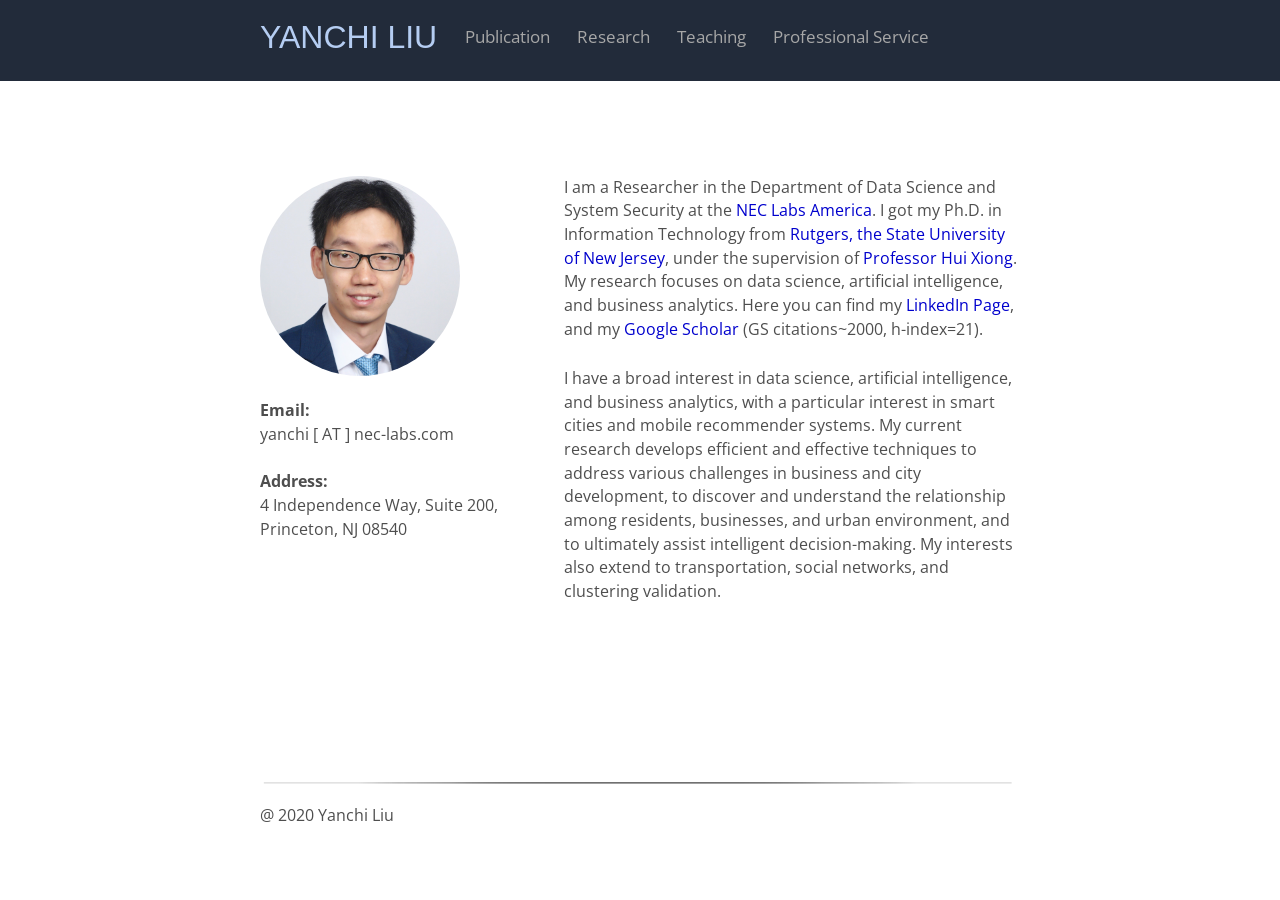
==== commit 0d53bf09: "Update index.html" ====
--- a/index.html
+++ b/index.html
@@ -65,7 +65,7 @@
 						I am a Researcher in the Department of Data Science and System Security at the <a href="http://www.nec-labs.com/" target="_blank"> NEC Labs America</a>.
 						I got my Ph.D. in Information Technology from <a href="http://www.rutgers.edu/" target="_blank"> Rutgers, the State University of New Jersey</a>, under the supervision of <a href="http://datamining.rutgers.edu/" target="_blank"> Professor Hui Xiong</a>. My research focuses on data science, artificial intelligence, and business analytics. 
 
-						Here you can find my <a href="https://www.linkedin.com/in/yanchiliu/" target="_blank">LinkedIn Page</a>, and my <a href="https://scholar.google.com/citations?user=faLmr-YAAAAJ&hl=en" target="_blank">Google Scholar</a> (GS citations~2000, h-index=16).
+						Here you can find my <a href="https://www.linkedin.com/in/yanchiliu/" target="_blank">LinkedIn Page</a>, and my <a href="https://scholar.google.com/citations?user=faLmr-YAAAAJ&hl=en" target="_blank">Google Scholar</a> (GS citations~2000, h-index=21).
 						
 					</p>
 					<p>
@@ -88,7 +88,7 @@
 				</div>
 			    <div class="unit-30">
 			    	<p>@ 2020 Yanchi Liu</p>
-					<script type='text/javascript' id='clustrmaps' src='//cdn.clustrmaps.com/map_v2.js?cl=ffffff&w=a&t=tt&d=AoBXAxSuyFGgO-ZvClHdMtMQVtzZY7QxMGYBdVaoyd4'></script>
+					<script type='text/javascript' id='clustrmaps' src='//cdn.clustrmaps.com/map_v2.js?cl=2d78ad&w=a&t=tt&d=AoBXAxSuyFGgO-ZvClHdMtMQVtzZY7QxMGYBdVaoyd4&co=ffffff&cmo=3acc3a&cmn=ff5353&ct=808080'></script>
 	
 			    </div>
 			</div>
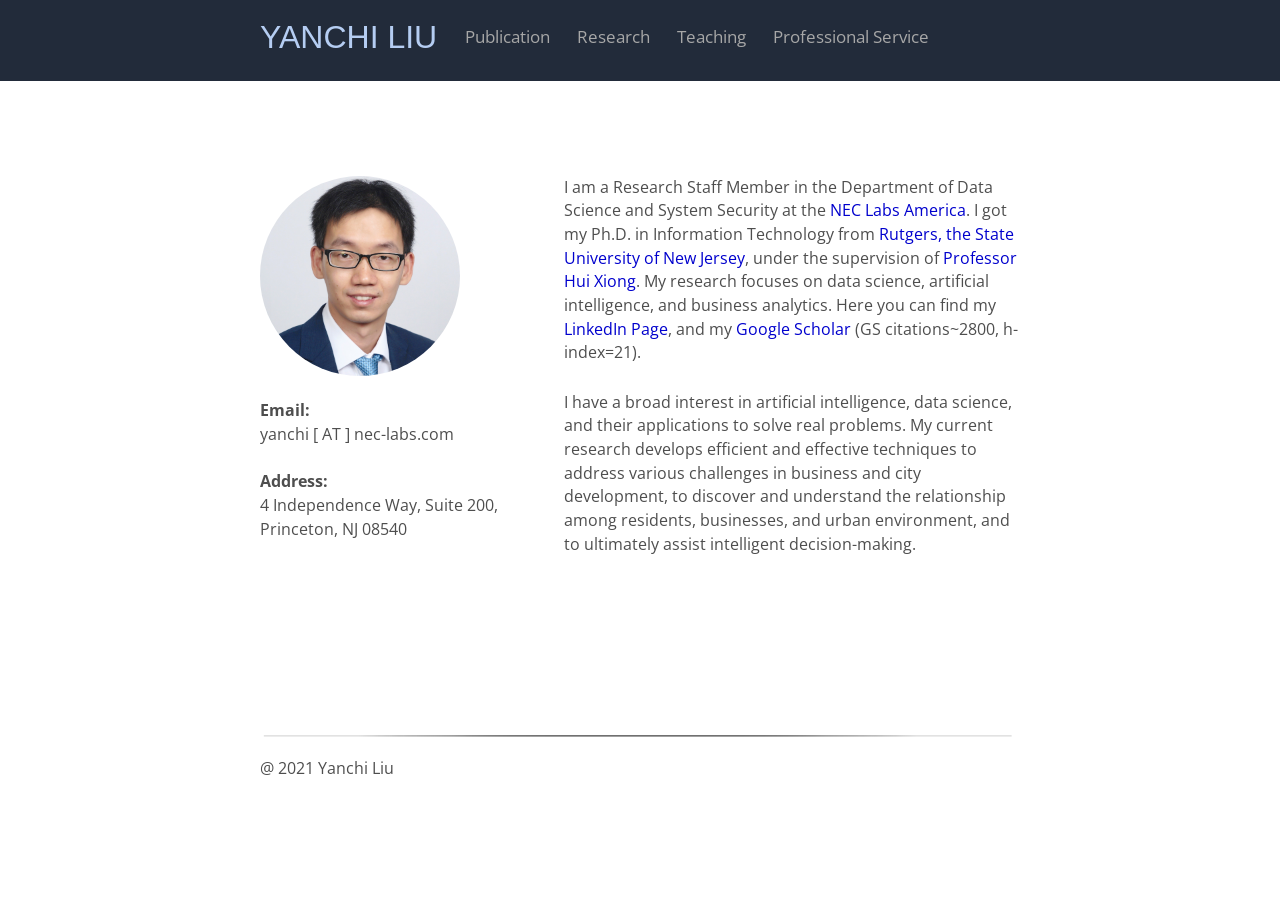
==== commit 2714a446: "Update index.html" ====
--- a/index.html
+++ b/index.html
@@ -1,11 +1,11 @@
 <!DOCTYPE html>
 <html>
 <head>
-    <title>Yanchi Liu | NEC Labs America</title>
+    <title>Yanchi Liu</title>
     <meta charset="utf-8" />
     <meta name="viewport" content="width=device-width, initial-scale=1">
-    <meta name="description" content="Yanchi Liu, Researcher in the Department of Data Science and System Security at NEC Labs America, interested in data science, artificial intelligence, and business analytics.">
-    <meta name="keywords" content="Yanchi Liu, Researcher, data mining, artificial intelligence, business analytics, recommender systems">
+    <meta name="description" content="Yanchi Liu">
+    <meta name="keywords" content="Yanchi Liu">
     <meta name="author" content="Yanchi Liu">
     <meta name="viewport" content="width=device-width, initial-scale=1" />
     <link rel="stylesheet" href="css/kube.min.css" />
@@ -62,14 +62,14 @@
 				</div>
 				<div class="unit-60">
 					<p>
-						I am a Researcher in the Department of Data Science and System Security at the <a href="http://www.nec-labs.com/" target="_blank"> NEC Labs America</a>.
+						I am a Research Staff Member in the Department of Data Science and System Security at the <a href="http://www.nec-labs.com/" target="_blank"> NEC Labs America</a>.
 						I got my Ph.D. in Information Technology from <a href="http://www.rutgers.edu/" target="_blank"> Rutgers, the State University of New Jersey</a>, under the supervision of <a href="http://datamining.rutgers.edu/" target="_blank"> Professor Hui Xiong</a>. My research focuses on data science, artificial intelligence, and business analytics. 
 
-						Here you can find my <a href="https://www.linkedin.com/in/yanchiliu/" target="_blank">LinkedIn Page</a>, and my <a href="https://scholar.google.com/citations?user=faLmr-YAAAAJ&hl=en" target="_blank">Google Scholar</a> (GS citations~2000, h-index=21).
+						Here you can find my <a href="https://www.linkedin.com/in/yanchiliu/" target="_blank">LinkedIn Page</a>, and my <a href="https://scholar.google.com/citations?user=faLmr-YAAAAJ&hl=en" target="_blank">Google Scholar</a> (GS citations~2800, h-index=21).
 						
 					</p>
 					<p>
-						I have a broad interest in data science, artificial intelligence, and business analytics, with a particular interest in smart cities and mobile recommender systems. My current research develops efficient and effective techniques to address various challenges in business and city development, to discover and understand the relationship among residents, businesses, and urban environment, and to ultimately assist intelligent decision-making. My interests also extend to transportation, social networks, and clustering validation.
+						I have a broad interest in artificial intelligence, data science, and their applications to solve real problems. My current research develops efficient and effective techniques to address various challenges in business and city development, to discover and understand the relationship among residents, businesses, and urban environment, and to ultimately assist intelligent decision-making.
 					</p>	
 				</div>			
 			</div>
@@ -87,7 +87,7 @@
 					<img src="img/separator1.png">
 				</div>
 			    <div class="unit-30">
-			    	<p>@ 2020 Yanchi Liu</p>
+			    	<p>@ 2021 Yanchi Liu</p>
 					<script type='text/javascript' id='clustrmaps' src='//cdn.clustrmaps.com/map_v2.js?cl=2d78ad&w=a&t=tt&d=AoBXAxSuyFGgO-ZvClHdMtMQVtzZY7QxMGYBdVaoyd4&co=ffffff&cmo=3acc3a&cmn=ff5353&ct=808080'></script>
 	
 			    </div>
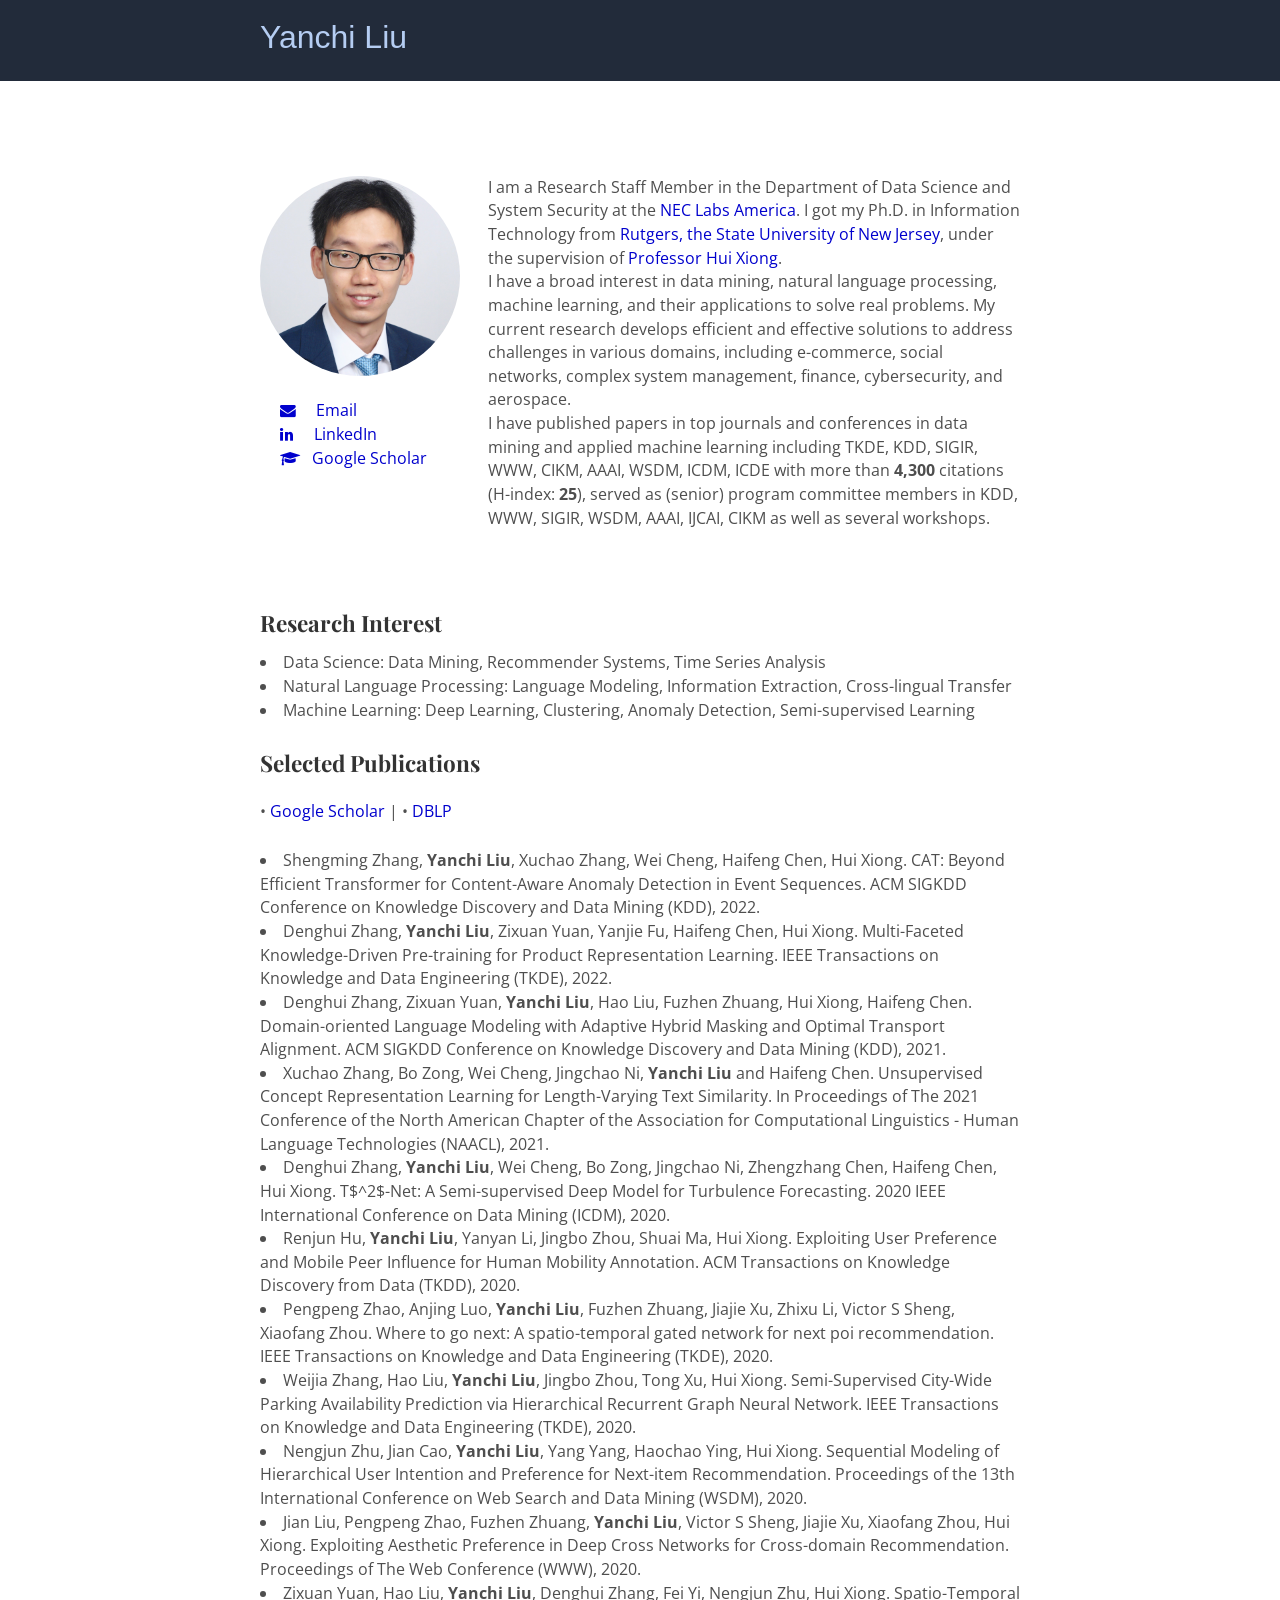
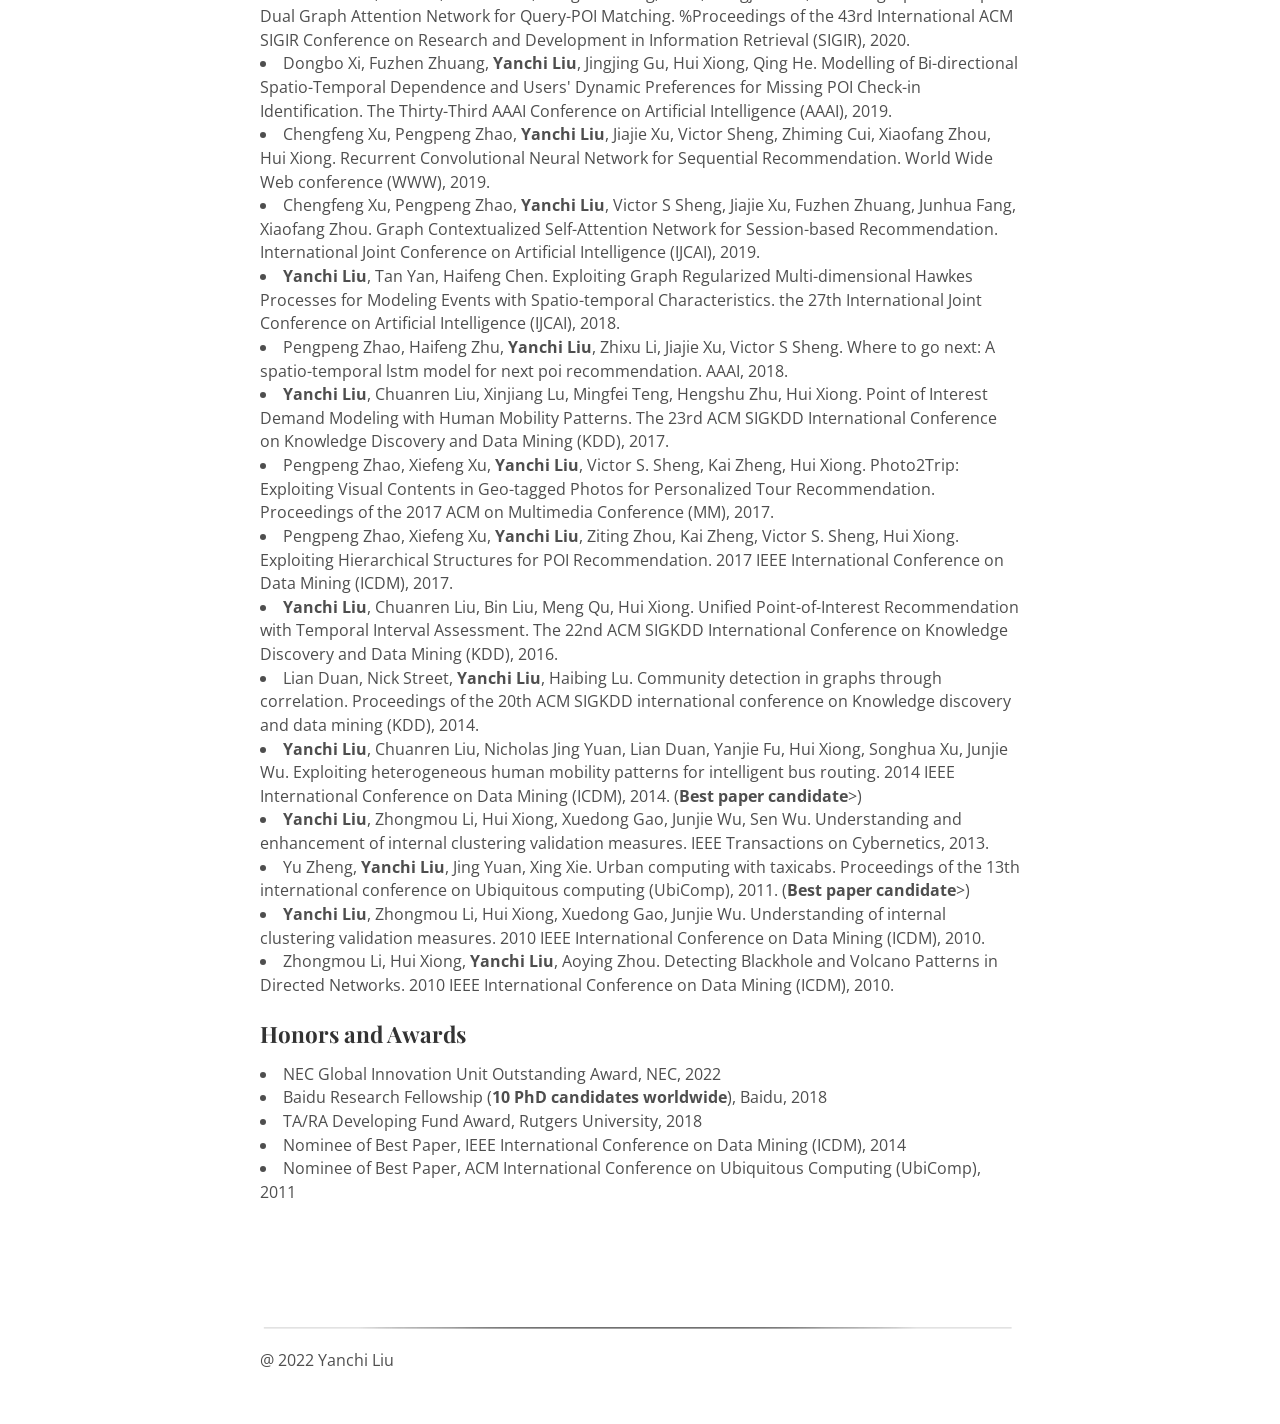
==== commit ddd260a0: "initial commit" ====
--- a/index.html
+++ b/index.html
@@ -14,6 +14,7 @@
     <link rel="shortcut icon" href="img/y-shortcut.png" />
 	<link href='http://fonts.googleapis.com/css?family=Playfair+Display:700' rel='stylesheet' type='text/css'>
 	<link href='http://fonts.googleapis.com/css?family=Open+Sans:300,600' rel='stylesheet' type='text/css'>
+	<link rel="stylesheet" href="https://maxcdn.bootstrapcdn.com/font-awesome/4.4.0/css/font-awesome.min.css">
 	<style>
 		.intro h1:before {
 
@@ -31,11 +32,10 @@
 			    <nav id="navbar-1" class="navbar item-nav">
 					<ul>
 				        <!--<img src="img/rutgerslogo.png" alt="" style="float:left; width: 200px;height:70px;"> -->
-						<li class="active"><a href="index.html"><font size="6" style="font-family:Arial;">YANCHI LIU</font></a></li>
-				        <li><a href="publication.html">Publication</a></li>
-				        <li><a href="research.html">Research</a></li>
-				        <li><a href="teaching.html">Teaching</a></li>
-				        <li><a href="professional.html">Professional Service</a></li>
+						<li class="active"><a href="index.html"><font size="6" style="font-family:Arial;">Yanchi Liu</font></a></li>
+				        <!-- <li><a href="publication.html">Publication</a></li> -->
+				        <!-- <li><a href="research.html">Research</a></li> -->
+				        <!-- <li><a href="professional.html">Professional Service</a></li> -->
 				        <!-- <li><a href="personal.html">Personal</a></li> -->
 				    </ul>
 				</nav>
@@ -47,38 +47,138 @@
 	<div class="intro section" id="about">
 		<div class="container">
 			<div class="units-row units-split wrap">
-				<div class="unit-40">
+				<div class="unit-30">
 					<img src="img/yanchi.jpg" alt="Avatar">
 
 					<p>
 						<br>
-						<b>Email:</b> <br>
-						yanchi [ AT ] nec-labs.com <br>
-						<br>
-						<b>Address:</b> <br>
-						4 Independence Way, Suite 200, <br>
-						Princeton, NJ 08540
-					</p>
+						&emsp; <a href="mailto:yanchi@nec-labs.com" target="_blank"> 
+						<i class="fa fa-envelope" aria-hidden="true"></i>&emsp; Email
+						</a><br>
+						&emsp; <a href="https://www.linkedin.com/in/yanchiliu/" target="_blank"> 
+							<i class="fa fa-linkedin" aria-hidden="true"></i>&emsp;  LinkedIn
+						</a><br>
+						&emsp; <a href="https://scholar.google.com/citations?user=faLmr-YAAAAJ&hl=en" target="_blank">
+							<i class="fa fa-graduation-cap" aria-hidden="true"></i>&ensp;  Google Scholar
+						</a>
+					</p>	
 				</div>
-				<div class="unit-60">
+				<div class="unit-70">
 					<p>
 						I am a Research Staff Member in the Department of Data Science and System Security at the <a href="http://www.nec-labs.com/" target="_blank"> NEC Labs America</a>.
-						I got my Ph.D. in Information Technology from <a href="http://www.rutgers.edu/" target="_blank"> Rutgers, the State University of New Jersey</a>, under the supervision of <a href="http://datamining.rutgers.edu/" target="_blank"> Professor Hui Xiong</a>. My research focuses on data science, artificial intelligence, and business analytics. 
-
-						Here you can find my <a href="https://www.linkedin.com/in/yanchiliu/" target="_blank">LinkedIn Page</a>, and my <a href="https://scholar.google.com/citations?user=faLmr-YAAAAJ&hl=en" target="_blank">Google Scholar</a> (GS citations~2800, h-index=21).
-						
+						I got my Ph.D. in Information Technology from <a href="http://www.rutgers.edu/" target="_blank"> Rutgers, the State University of New Jersey</a>, under the supervision of <a href="http://datamining.rutgers.edu/" target="_blank"> Professor Hui Xiong</a>. 
+						<br>
+						I have a broad interest in data mining, natural language processing, machine learning, and their applications to solve real problems. My current research develops efficient and effective solutions to address challenges in various domains, including e-commerce, social networks, complex system management, finance, cybersecurity, and aerospace.
+						<br>
+						I have published papers in top journals and conferences in data mining and applied machine learning including TKDE, KDD, SIGIR, WWW, CIKM, AAAI, WSDM, ICDM, ICDE with more than <b>4,300</b> citations (H-index: <b>25</b>), served as (senior) program committee members in KDD, WWW, SIGIR, WSDM, AAAI, IJCAI, CIKM as well as several workshops.
 					</p>
-					<p>
-						I have a broad interest in artificial intelligence, data science, and their applications to solve real problems. My current research develops efficient and effective techniques to address various challenges in business and city development, to discover and understand the relationship among residents, businesses, and urban environment, and to ultimately assist intelligent decision-making.
-					</p>	
 				</div>			
 			</div>
 		</div>
-		<!-- <div class="container">
-			
-		</div> -->
+		<div class="container">
+			<div class="unit-100">
+				<h2><br>Research Interest</h2>
+				<li>Data Science: Data Mining, Recommender Systems, Time Series Analysis</li>
+				<li>Natural Language Processing: Language Modeling, Information Extraction, Cross-lingual Transfer</li>
+				<li>Machine Learning: Deep Learning, Clustering, Anomaly Detection, Semi-supervised Learning</li>
+			</div>
+		</div>
+
+
+		<div class="container">
+			<div class="unit-100">
+				<h2><br>Selected Publications <a href="publication.html"><span style="font-size: 16px"></span><br></a></h2> 
+				<p>&#x2022; <a href="https://scholar.google.com/citations?user=faLmr-YAAAAJ&hl=en" target="_blank">Google Scholar</a> | &#x2022; <a href="https://dblp.org/pid/62/8146.html" target="_blank">DBLP</a></p>
+
+				<li> Shengming Zhang, <b>Yanchi Liu</b>, Xuchao Zhang, Wei Cheng, Haifeng Chen, Hui Xiong. CAT: Beyond Efficient Transformer for Content-Aware Anomaly Detection in Event Sequences. ACM SIGKDD Conference on Knowledge Discovery and Data Mining (KDD), 2022.</li>
+				<li>  Denghui Zhang, <b>Yanchi Liu</b>, Zixuan Yuan, Yanjie Fu, Haifeng Chen, Hui Xiong. Multi-Faceted Knowledge-Driven Pre-training for Product Representation Learning. IEEE Transactions on Knowledge and Data Engineering (TKDE), 2022.</li>
+				<li> Denghui Zhang, Zixuan Yuan, <b>Yanchi Liu</b>, Hao Liu, Fuzhen Zhuang, Hui Xiong, Haifeng Chen. Domain-oriented Language Modeling with Adaptive Hybrid Masking and Optimal Transport Alignment. ACM SIGKDD Conference on Knowledge Discovery and Data Mining (KDD), 2021. </li>
+				<li> Xuchao Zhang, Bo Zong, Wei Cheng, Jingchao Ni, <b>Yanchi Liu</b> and Haifeng Chen. 
+				Unsupervised Concept Representation Learning for Length-Varying Text Similarity. 
+				In Proceedings of The 2021 Conference of the North American Chapter of the Association for Computational Linguistics - Human Language Technologies (NAACL), 2021. 
+				</li>
+				<li> Denghui Zhang, <b>Yanchi Liu</b>, Wei Cheng, Bo Zong, Jingchao Ni, Zhengzhang Chen, Haifeng Chen, Hui Xiong.
+				T$^2$-Net: A Semi-supervised Deep Model for Turbulence Forecasting.
+				2020 IEEE International Conference on Data Mining (ICDM), 2020.</li>
+				<li> Renjun Hu, <b>Yanchi Liu</b>, Yanyan Li, Jingbo Zhou, Shuai Ma, Hui Xiong.
+				Exploiting User Preference and Mobile Peer Influence for Human Mobility Annotation.
+				ACM Transactions on Knowledge Discovery from Data (TKDD), 2020.</li>
+				<li> Pengpeng Zhao, Anjing Luo, <b>Yanchi Liu</b>, Fuzhen Zhuang, Jiajie Xu, Zhixu Li, Victor S Sheng, Xiaofang Zhou.
+				Where to go next: A spatio-temporal gated network for next poi recommendation.
+				IEEE Transactions on Knowledge and Data Engineering (TKDE), 2020.</li>
+				<li> Weijia Zhang, Hao Liu, <b>Yanchi Liu</b>, Jingbo Zhou, Tong Xu, Hui Xiong.
+				Semi-Supervised City-Wide Parking Availability Prediction via Hierarchical Recurrent Graph Neural Network.
+				IEEE Transactions on Knowledge and Data Engineering (TKDE), 2020.</li>
+				<li> Nengjun Zhu, Jian Cao, <b>Yanchi Liu</b>, Yang Yang, Haochao Ying, Hui Xiong.
+				Sequential Modeling of Hierarchical User Intention and Preference for Next-item Recommendation.
+				Proceedings of the 13th International Conference on Web Search and Data Mining (WSDM), 2020.
+				</li>
+				<li> Jian Liu, Pengpeng Zhao, Fuzhen Zhuang, <b>Yanchi Liu</b>, Victor S Sheng, Jiajie Xu, Xiaofang Zhou, Hui Xiong.
+				Exploiting Aesthetic Preference in Deep Cross Networks for Cross-domain Recommendation.
+				Proceedings of The Web Conference (WWW), 2020.
+				<li> Zixuan Yuan, Hao Liu, <b>Yanchi Liu</b>, Denghui Zhang, Fei Yi, Nengjun Zhu, Hui Xiong.
+				Spatio-Temporal Dual Graph Attention Network for Query-POI Matching.
+				%Proceedings of the 43rd International 
+				ACM SIGIR Conference on Research and Development in Information Retrieval (SIGIR), 2020.
+				<li> Dongbo Xi, Fuzhen Zhuang, <b>Yanchi Liu</b>, Jingjing Gu, Hui Xiong, Qing He.
+				Modelling of Bi-directional Spatio-Temporal Dependence and Users' Dynamic Preferences for Missing POI Check-in Identification.
+				The Thirty-Third AAAI Conference on Artificial Intelligence (AAAI), 2019.
+				<li> Chengfeng Xu, Pengpeng Zhao, <b>Yanchi Liu</b>, Jiajie Xu, Victor Sheng, Zhiming Cui, Xiaofang Zhou, Hui Xiong.
+				Recurrent Convolutional Neural Network for Sequential Recommendation.
+				World Wide Web conference (WWW), 2019.
+				<li> Chengfeng Xu, Pengpeng Zhao, <b>Yanchi Liu</b>, Victor S Sheng, Jiajie Xu, Fuzhen Zhuang, Junhua Fang, Xiaofang Zhou.
+				Graph Contextualized Self-Attention Network for Session-based Recommendation.
+				International Joint Conference on Artificial Intelligence (IJCAI), 2019.
+				<li> <b>Yanchi Liu</b>, Tan Yan, Haifeng Chen.
+				Exploiting Graph Regularized Multi-dimensional Hawkes Processes for Modeling Events with Spatio-temporal Characteristics.
+				the 27th International Joint Conference on Artificial Intelligence (IJCAI), 2018.
+				<li> Pengpeng Zhao, Haifeng Zhu, <b>Yanchi Liu</b>, Zhixu Li, Jiajie Xu, Victor S Sheng.
+				Where to go next: A spatio-temporal lstm model for next poi recommendation.
+				AAAI, 2018.
+				<li> <b>Yanchi Liu</b>, Chuanren Liu, Xinjiang Lu, Mingfei Teng, Hengshu Zhu, Hui Xiong.
+				Point of Interest Demand Modeling with Human Mobility Patterns.
+				The 23rd ACM SIGKDD International Conference on Knowledge Discovery and Data Mining (KDD), 2017.
+				<li> Pengpeng Zhao, Xiefeng Xu, <b>Yanchi Liu</b>, Victor S. Sheng, Kai Zheng, Hui Xiong.
+				Photo2Trip: Exploiting Visual Contents in Geo-tagged Photos for Personalized Tour Recommendation.
+				Proceedings of the 2017 ACM on Multimedia Conference (MM), 2017.
+				<li> Pengpeng Zhao, Xiefeng Xu, <b>Yanchi Liu</b>, Ziting Zhou, Kai Zheng, Victor S. Sheng, Hui Xiong.
+				Exploiting Hierarchical Structures for POI Recommendation.
+				2017 IEEE International Conference on Data Mining (ICDM), 2017.
+				<li> <b>Yanchi Liu</b>, Chuanren Liu, Bin Liu, Meng Qu, Hui Xiong.
+				Unified Point-of-Interest Recommendation with Temporal Interval Assessment.
+				The 22nd ACM SIGKDD International Conference on Knowledge Discovery and Data Mining (KDD), 2016.
+				<li> Lian Duan, Nick Street, <b>Yanchi Liu</b>, Haibing Lu.
+				Community detection in graphs through correlation.
+				Proceedings of the 20th ACM SIGKDD international conference on Knowledge discovery and data mining (KDD), 2014.
+				<li> <b>Yanchi Liu</b>, Chuanren Liu, Nicholas Jing Yuan, Lian Duan, Yanjie Fu, Hui Xiong, Songhua Xu, Junjie Wu.
+				Exploiting heterogeneous human mobility patterns for intelligent bus routing.
+				2014 IEEE International Conference on Data Mining (ICDM), 2014. (<b>Best paper candidate</b>>)
+				<li> <b>Yanchi Liu</b>, Zhongmou Li, Hui Xiong, Xuedong Gao, Junjie Wu, Sen Wu.
+				Understanding and enhancement of internal clustering validation measures.
+				IEEE Transactions on Cybernetics, 2013.
+				<li> Yu Zheng, <b>Yanchi Liu</b>, Jing Yuan, Xing Xie.
+				Urban computing with taxicabs.
+				Proceedings of the 13th international conference on Ubiquitous computing (UbiComp), 2011. (<b>Best paper candidate</b>>)
+				<li> <b>Yanchi Liu</b>, Zhongmou Li, Hui Xiong, Xuedong Gao, Junjie Wu.
+				Understanding of internal clustering validation measures.
+				2010 IEEE International Conference on Data Mining (ICDM), 2010. 
+				<li> Zhongmou Li, Hui Xiong, <b>Yanchi Liu</b>, Aoying Zhou.
+				Detecting Blackhole and Volcano Patterns in Directed Networks.
+				2010 IEEE International Conference on Data Mining (ICDM), 2010.
+			</div>
+		</div>
+
+		<div class="container">
+			<div class="unit-100">
+				<h2><br>Honors and Awards</h2>
+				<li>NEC Global Innovation Unit Outstanding Award, NEC, 2022 </li>
+				<li> Baidu Research Fellowship (<b>10 PhD candidates worldwide</b>), Baidu, 2018 </li>
+				<li> TA/RA Developing Fund Award, Rutgers University, 2018 </li>
+				<li> Nominee of Best Paper, IEEE International Conference on Data Mining (ICDM), 2014 </li>
+				<li> Nominee of Best Paper, ACM International Conference on Ubiquitous Computing (UbiComp), 2011 </li>
+			</div>
+		</div>
 	</div>
-
 
 	<footer>
 		<div class="container">
@@ -87,7 +187,7 @@
 					<img src="img/separator1.png">
 				</div>
 			    <div class="unit-30">
-			    	<p>@ 2021 Yanchi Liu</p>
+			    	<p>@ 2022 Yanchi Liu</p>
 					<script type='text/javascript' id='clustrmaps' src='//cdn.clustrmaps.com/map_v2.js?cl=2d78ad&w=a&t=tt&d=AoBXAxSuyFGgO-ZvClHdMtMQVtzZY7QxMGYBdVaoyd4&co=ffffff&cmo=3acc3a&cmn=ff5353&ct=808080'></script>
 	
 			    </div>
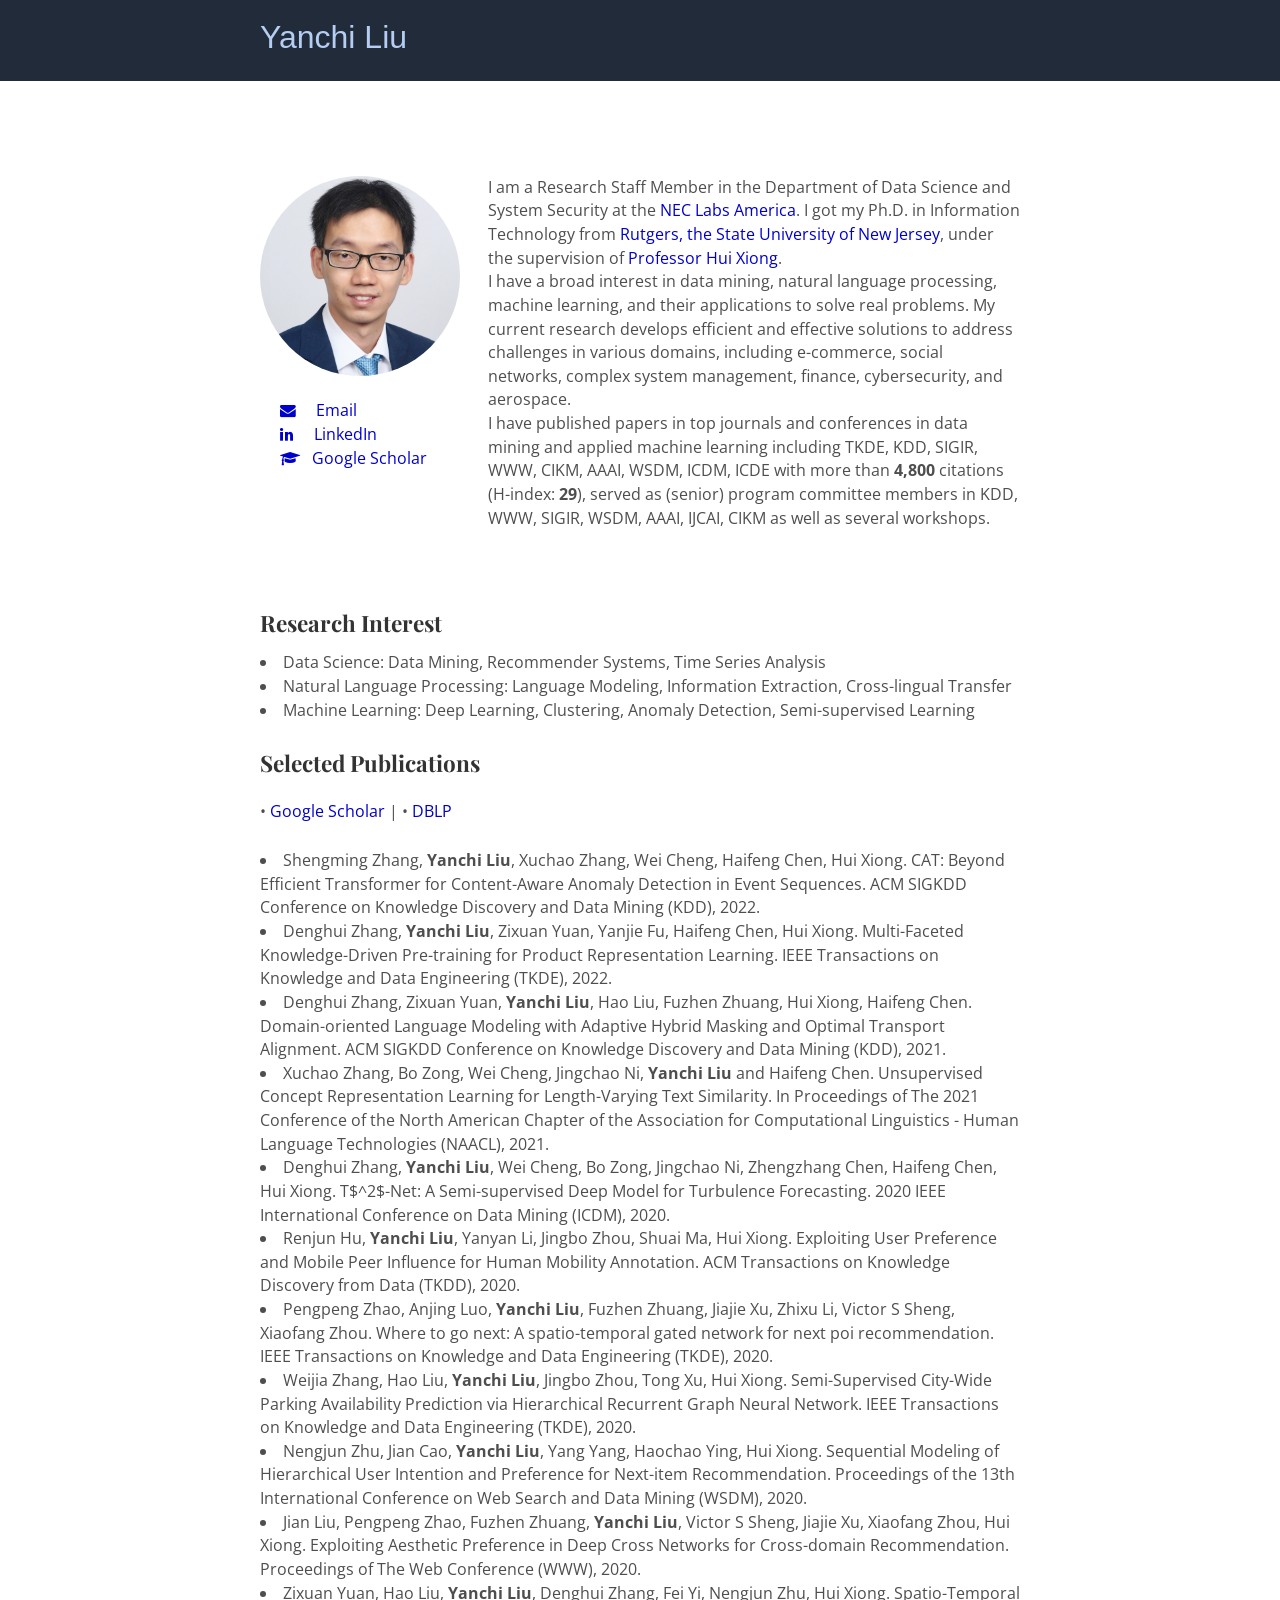
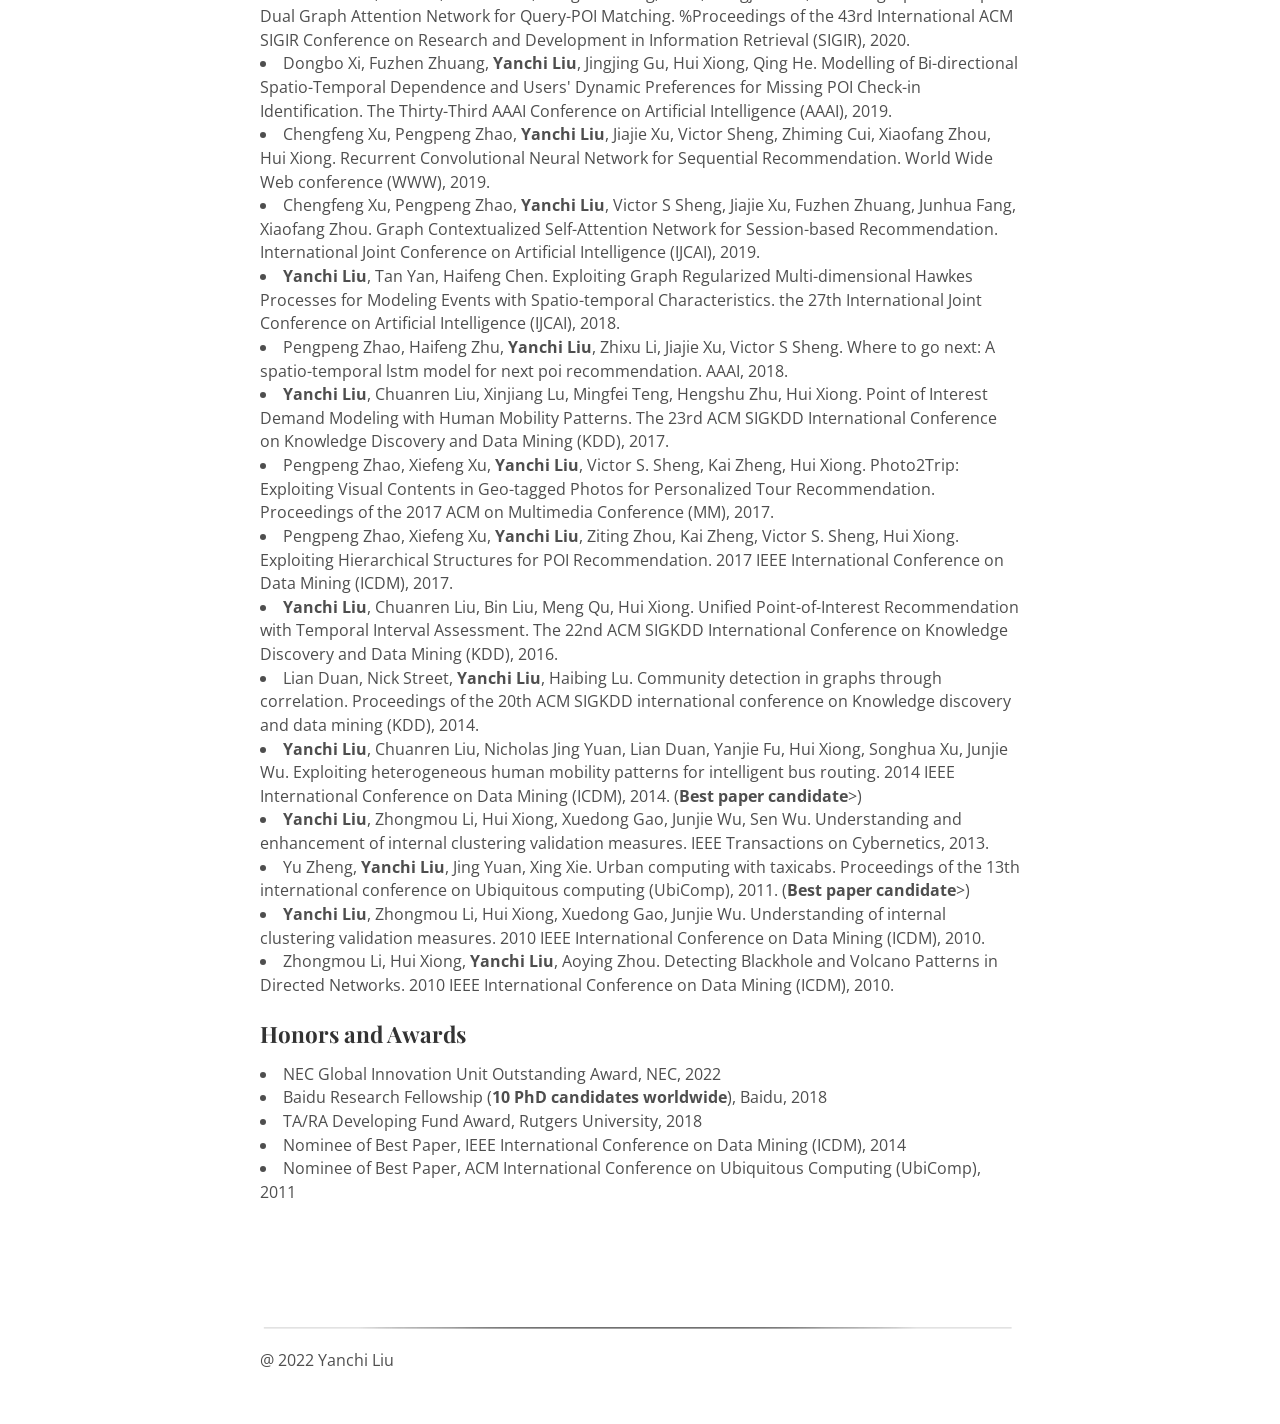
==== commit b6466dfd: "Update index.html" ====
--- a/index.html
+++ b/index.html
@@ -70,7 +70,7 @@
 						<br>
 						I have a broad interest in data mining, natural language processing, machine learning, and their applications to solve real problems. My current research develops efficient and effective solutions to address challenges in various domains, including e-commerce, social networks, complex system management, finance, cybersecurity, and aerospace.
 						<br>
-						I have published papers in top journals and conferences in data mining and applied machine learning including TKDE, KDD, SIGIR, WWW, CIKM, AAAI, WSDM, ICDM, ICDE with more than <b>4,300</b> citations (H-index: <b>25</b>), served as (senior) program committee members in KDD, WWW, SIGIR, WSDM, AAAI, IJCAI, CIKM as well as several workshops.
+						I have published papers in top journals and conferences in data mining and applied machine learning including TKDE, KDD, SIGIR, WWW, CIKM, AAAI, WSDM, ICDM, ICDE with more than <b>4,800</b> citations (H-index: <b>29</b>), served as (senior) program committee members in KDD, WWW, SIGIR, WSDM, AAAI, IJCAI, CIKM as well as several workshops.
 					</p>
 				</div>			
 			</div>
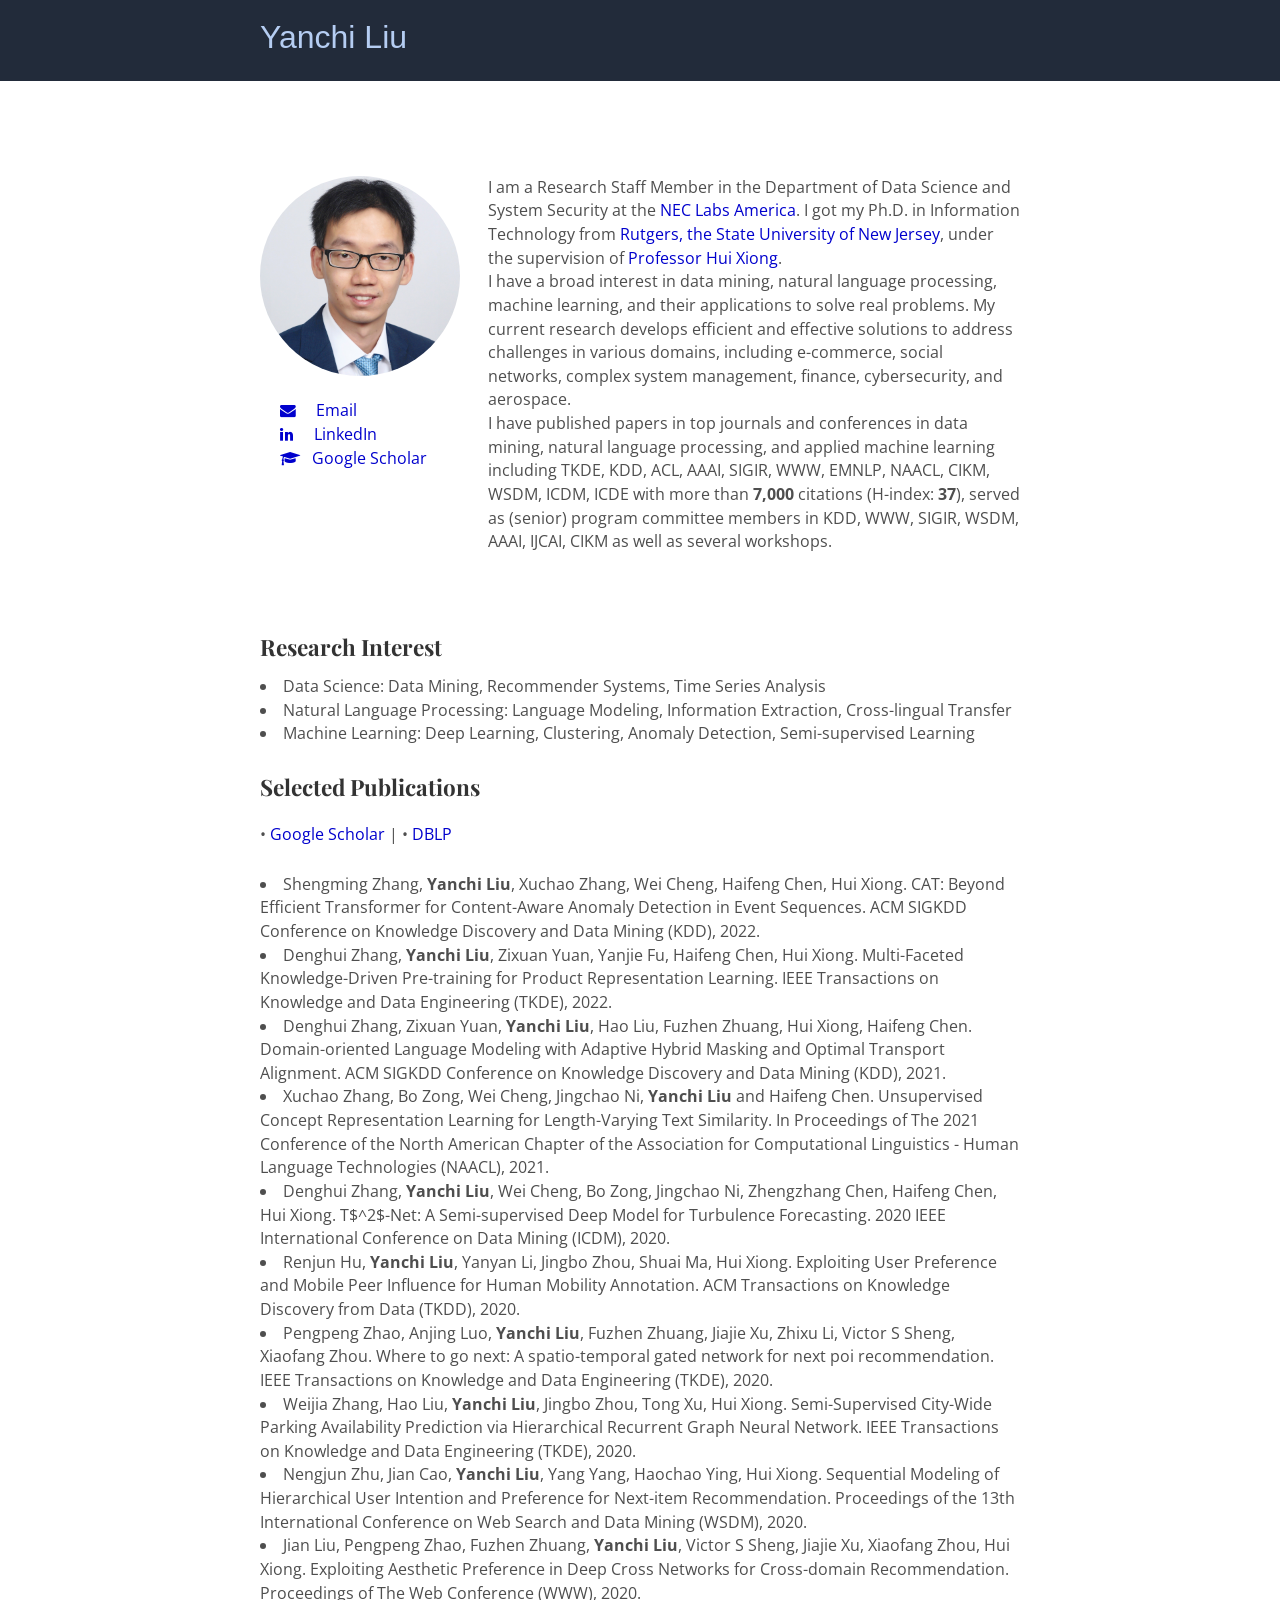
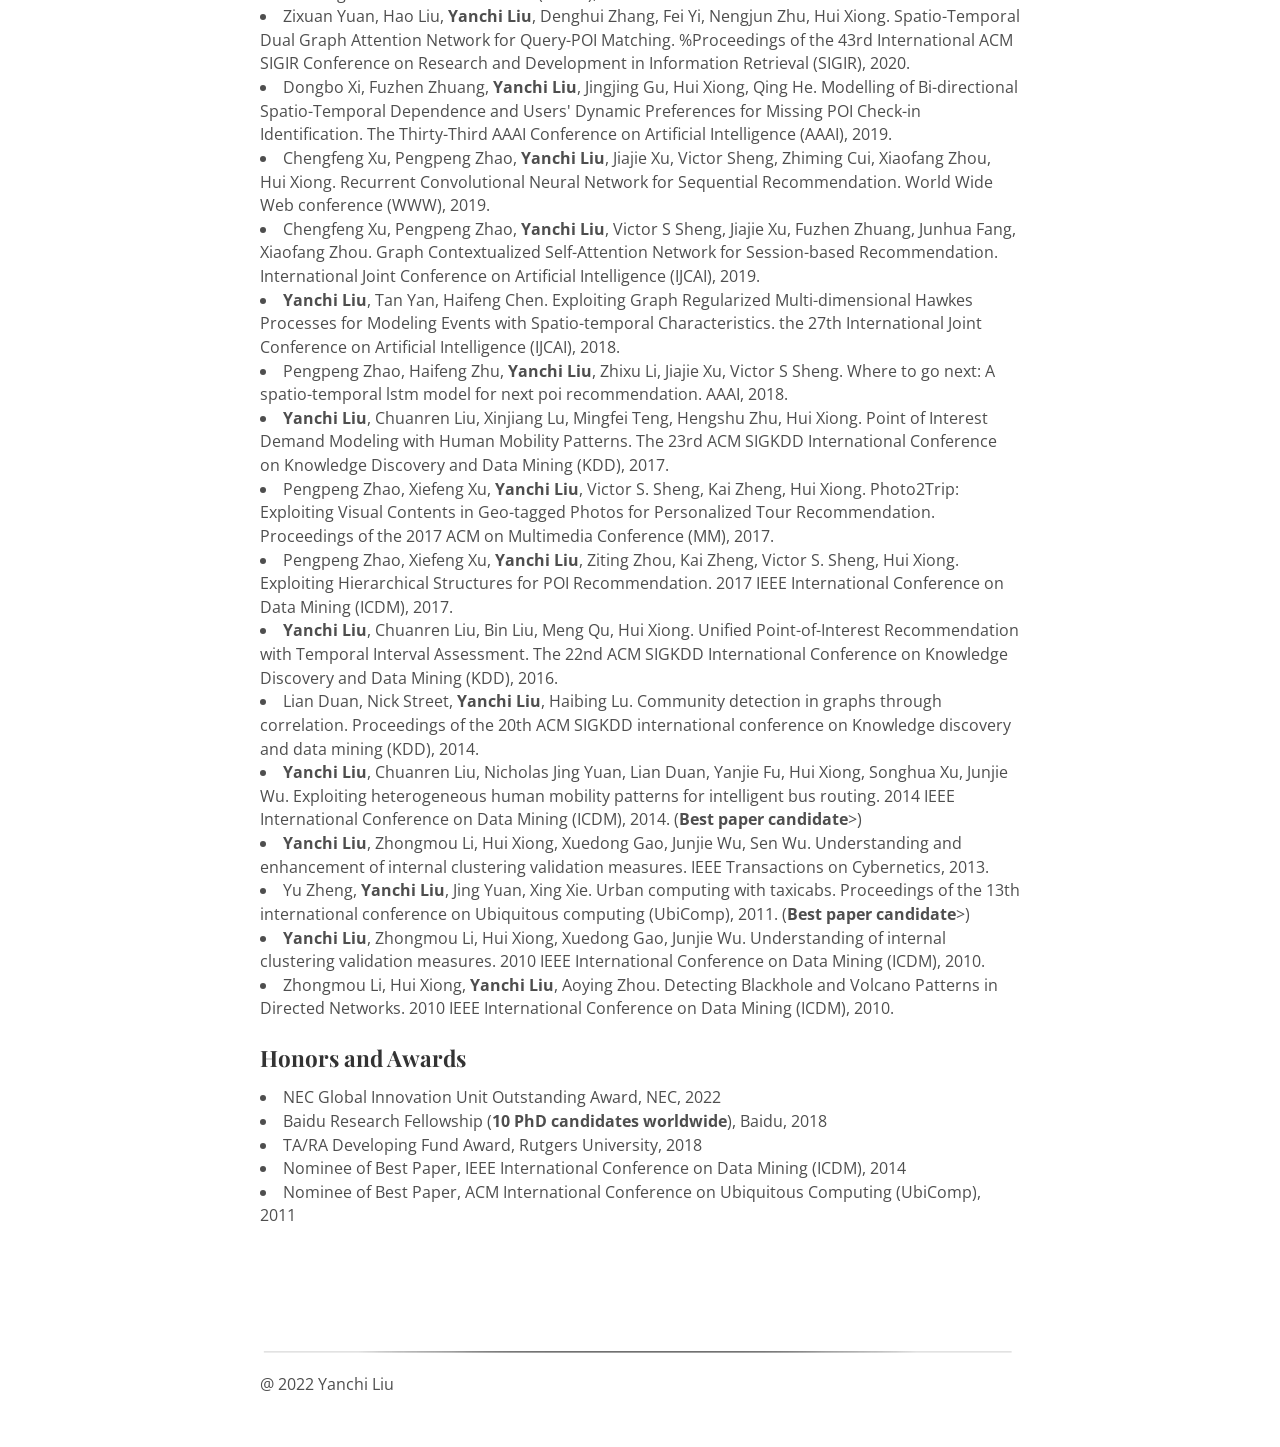
==== commit 151af303: "Update index.html" ====
--- a/index.html
+++ b/index.html
@@ -70,7 +70,7 @@
 						<br>
 						I have a broad interest in data mining, natural language processing, machine learning, and their applications to solve real problems. My current research develops efficient and effective solutions to address challenges in various domains, including e-commerce, social networks, complex system management, finance, cybersecurity, and aerospace.
 						<br>
-						I have published papers in top journals and conferences in data mining and applied machine learning including TKDE, KDD, SIGIR, WWW, CIKM, AAAI, WSDM, ICDM, ICDE with more than <b>4,800</b> citations (H-index: <b>29</b>), served as (senior) program committee members in KDD, WWW, SIGIR, WSDM, AAAI, IJCAI, CIKM as well as several workshops.
+						I have published papers in top journals and conferences in data mining, natural language processing, and applied machine learning including TKDE, KDD, ACL, AAAI, SIGIR, WWW, EMNLP, NAACL, CIKM, WSDM, ICDM, ICDE with more than <b>7,000</b> citations (H-index: <b>37</b>), served as (senior) program committee members in KDD, WWW, SIGIR, WSDM, AAAI, IJCAI, CIKM as well as several workshops.
 					</p>
 				</div>			
 			</div>
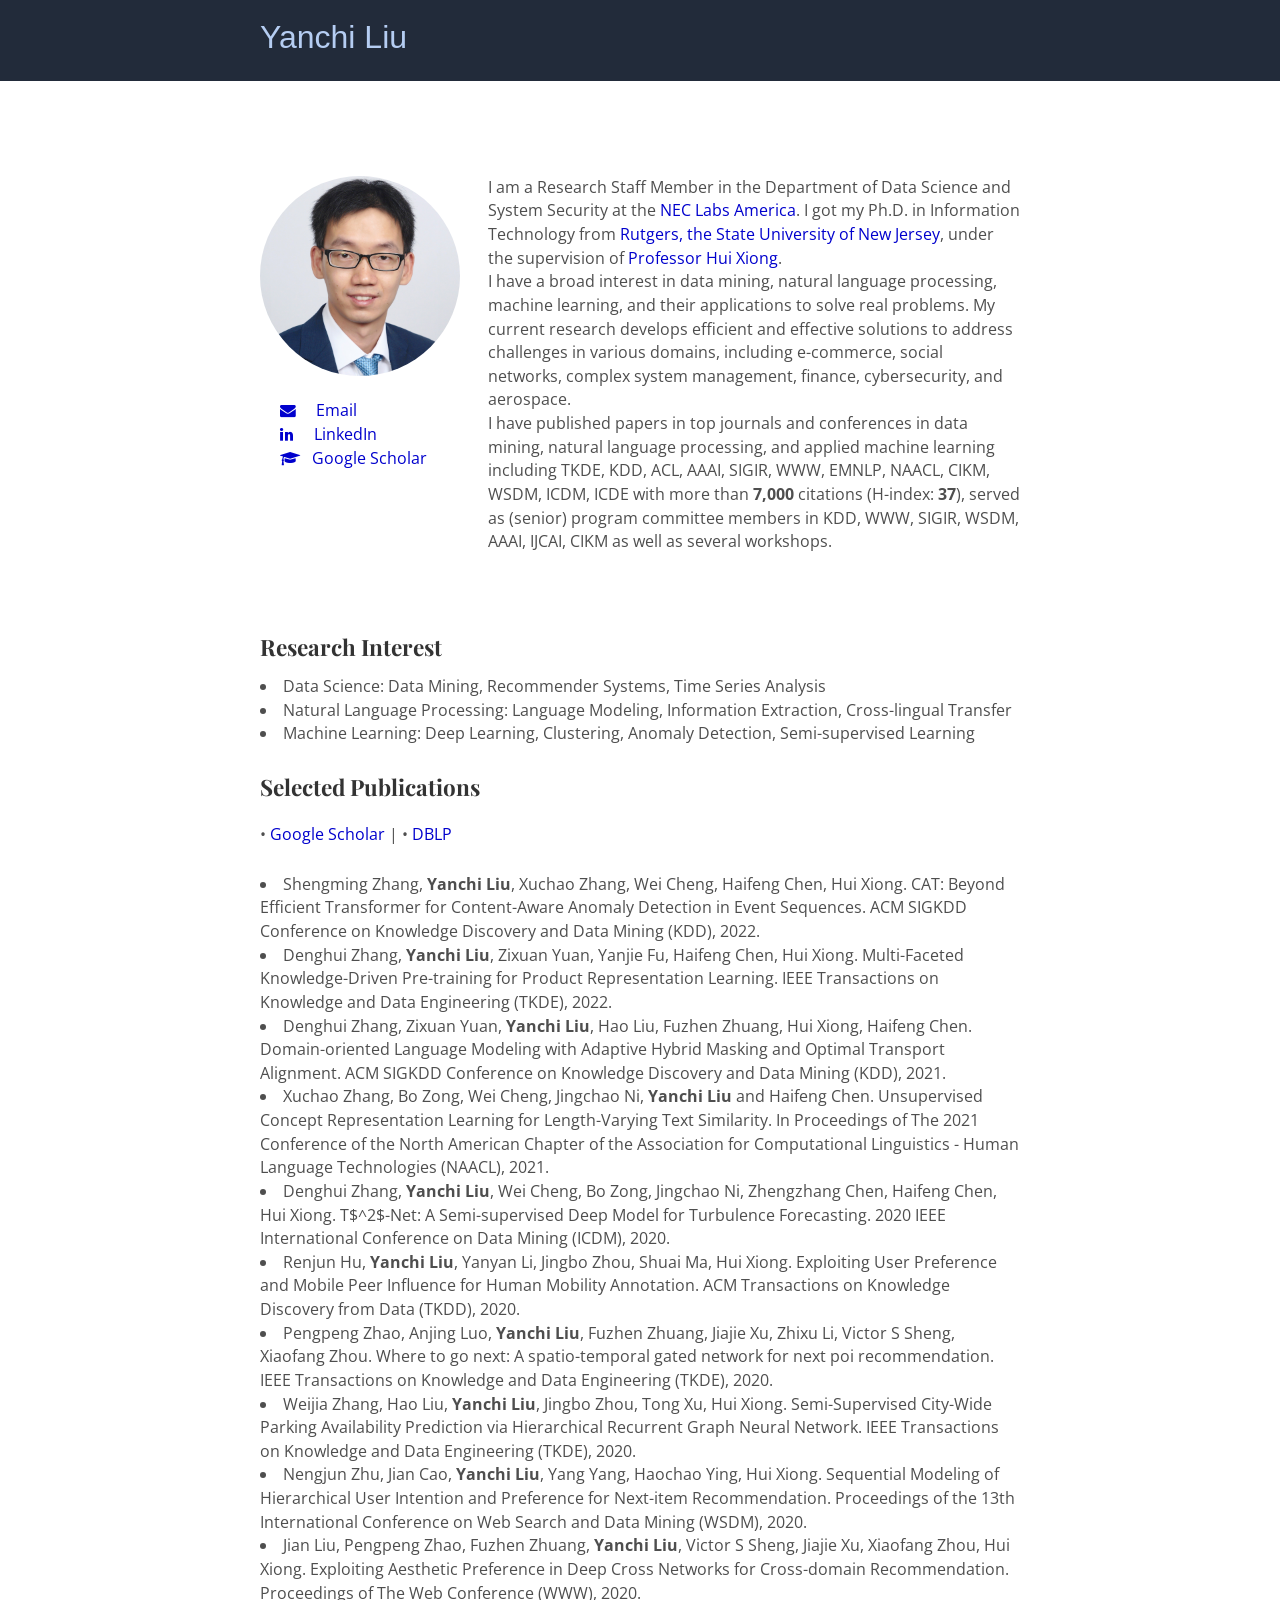
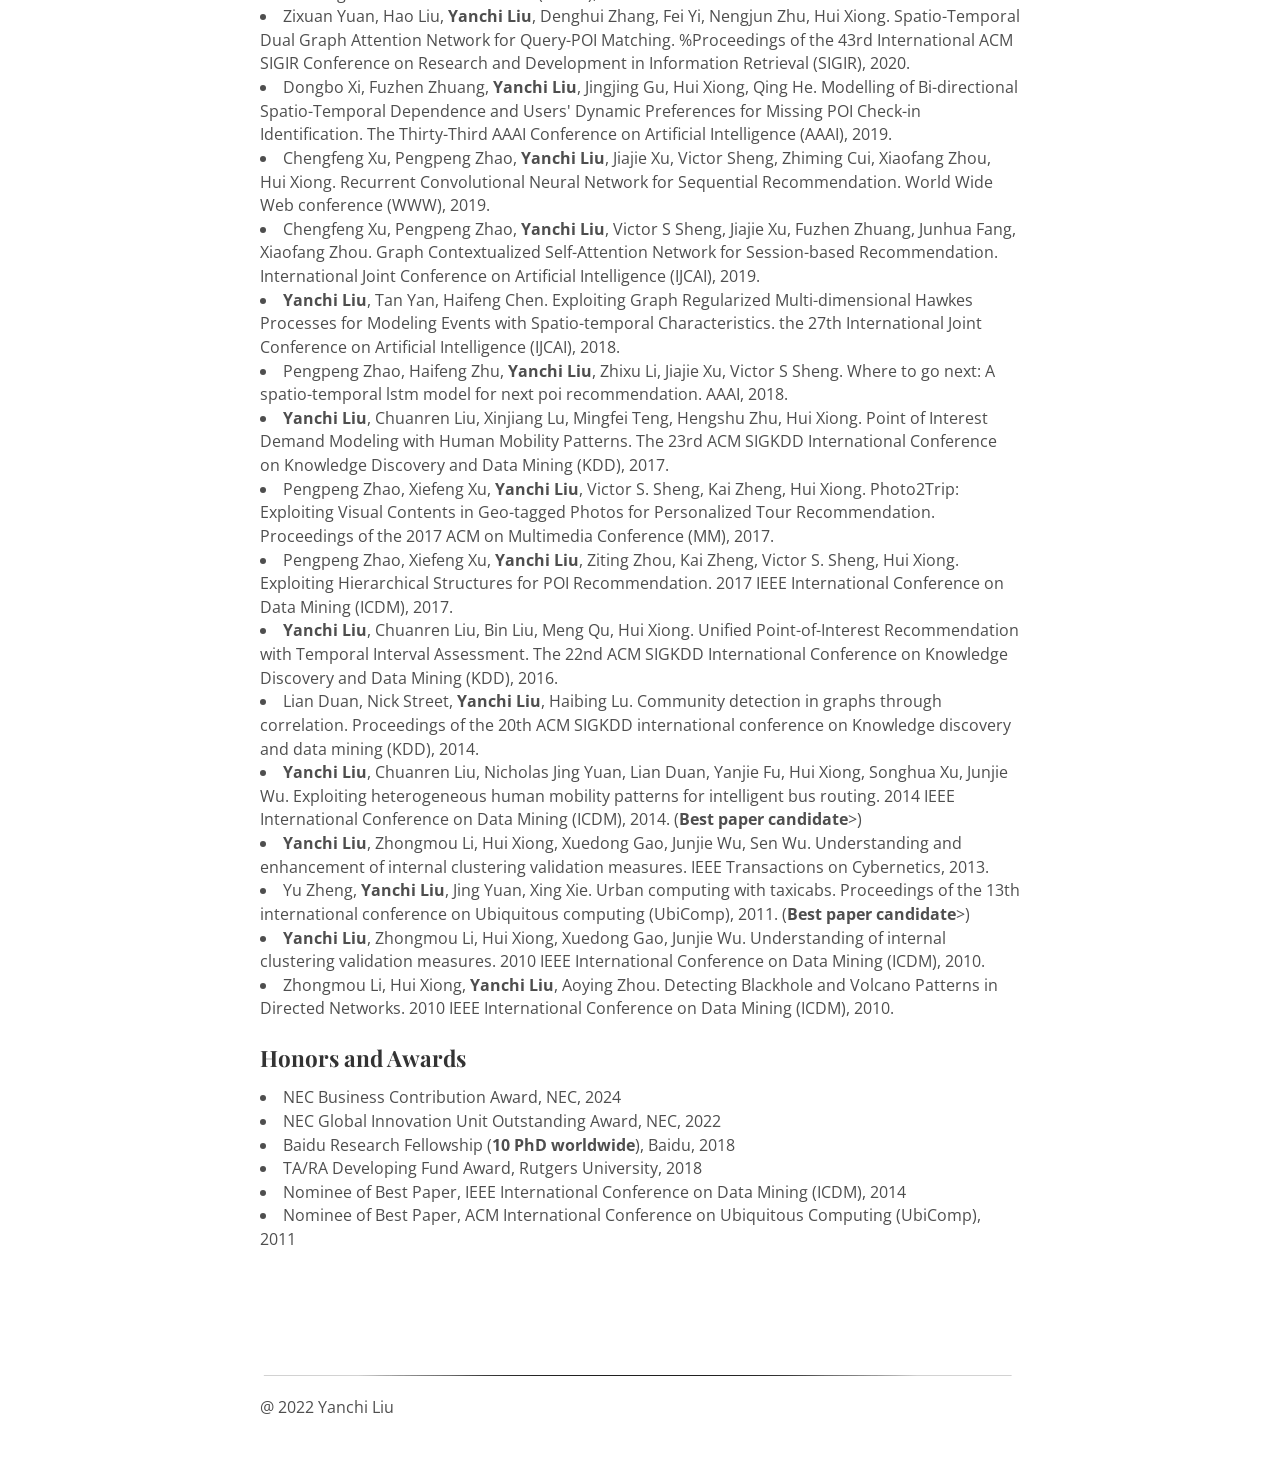
==== commit 0670531c: "Update index.html" ====
--- a/index.html
+++ b/index.html
@@ -171,8 +171,9 @@
 		<div class="container">
 			<div class="unit-100">
 				<h2><br>Honors and Awards</h2>
+				<li>NEC Business Contribution Award, NEC, 2024 </li>
 				<li>NEC Global Innovation Unit Outstanding Award, NEC, 2022 </li>
-				<li> Baidu Research Fellowship (<b>10 PhD candidates worldwide</b>), Baidu, 2018 </li>
+				<li> Baidu Research Fellowship (<b>10 PhD worldwide</b>), Baidu, 2018 </li>
 				<li> TA/RA Developing Fund Award, Rutgers University, 2018 </li>
 				<li> Nominee of Best Paper, IEEE International Conference on Data Mining (ICDM), 2014 </li>
 				<li> Nominee of Best Paper, ACM International Conference on Ubiquitous Computing (UbiComp), 2011 </li>
